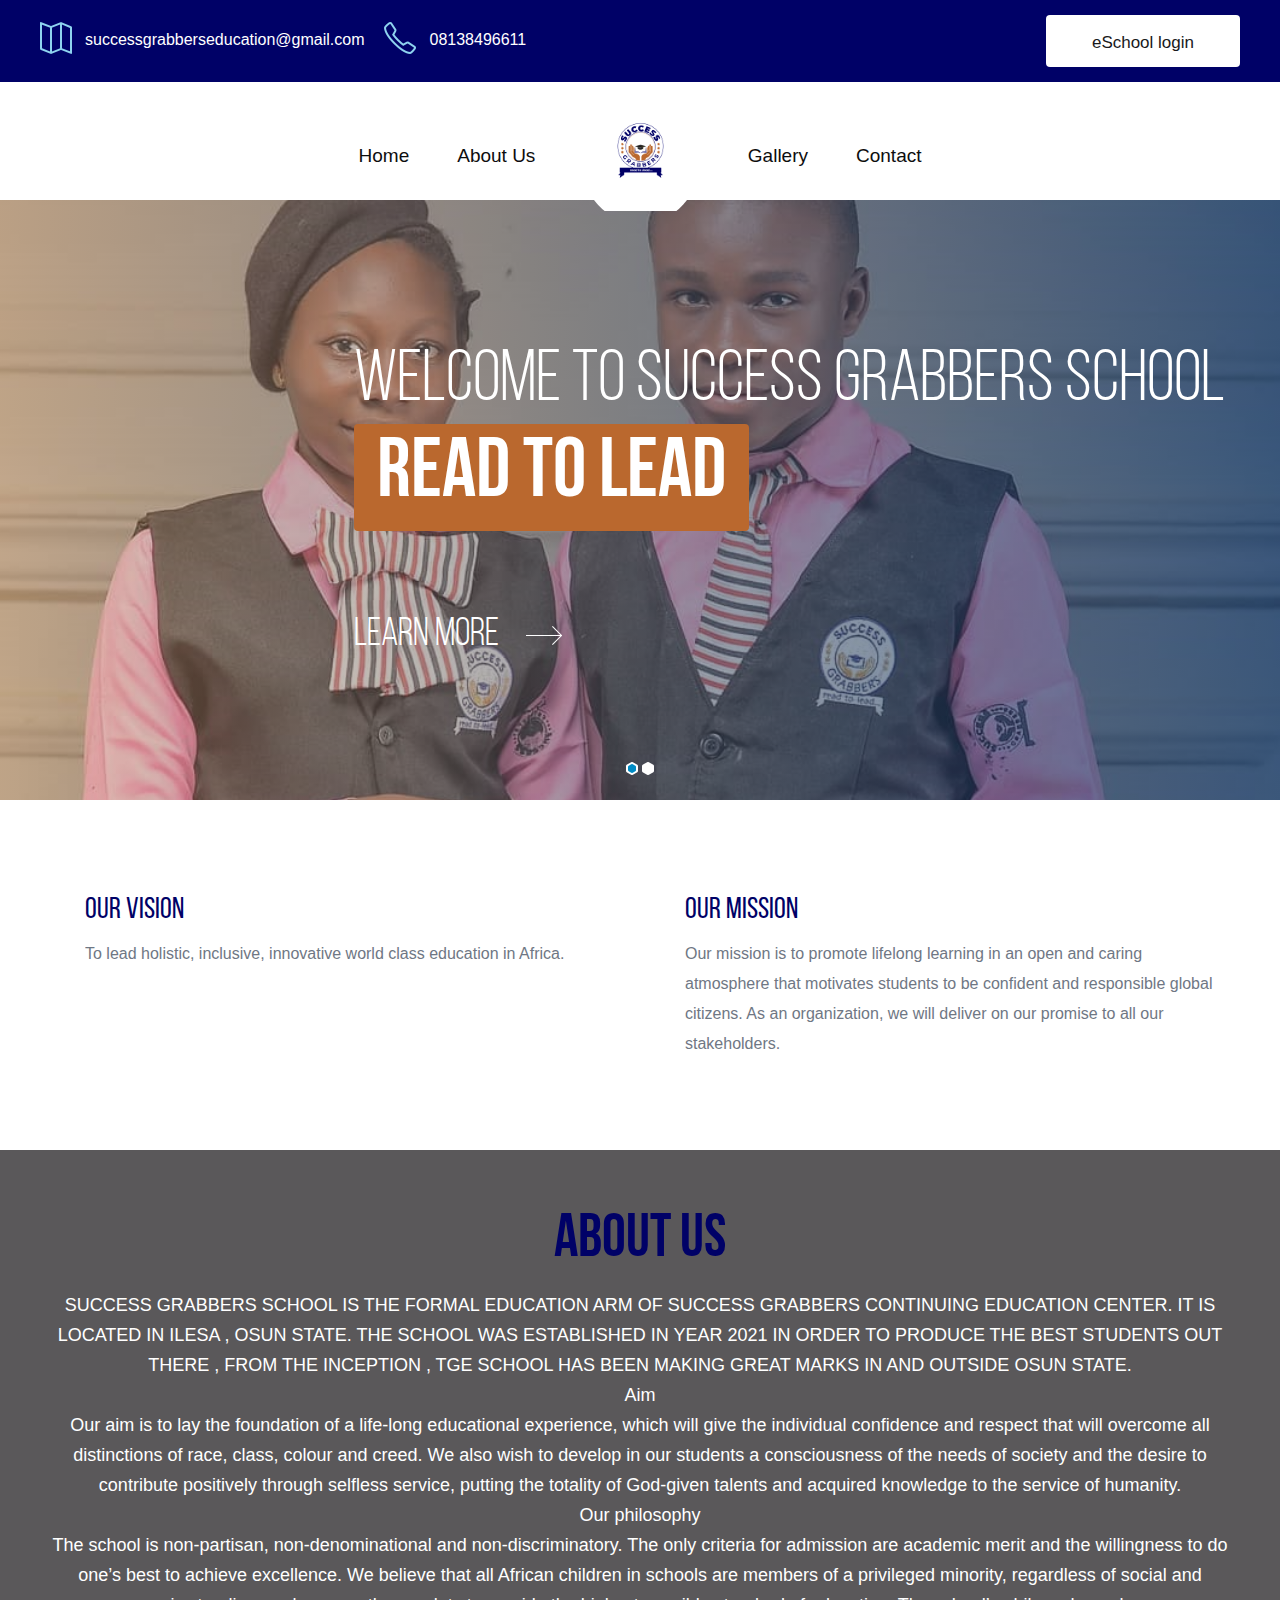
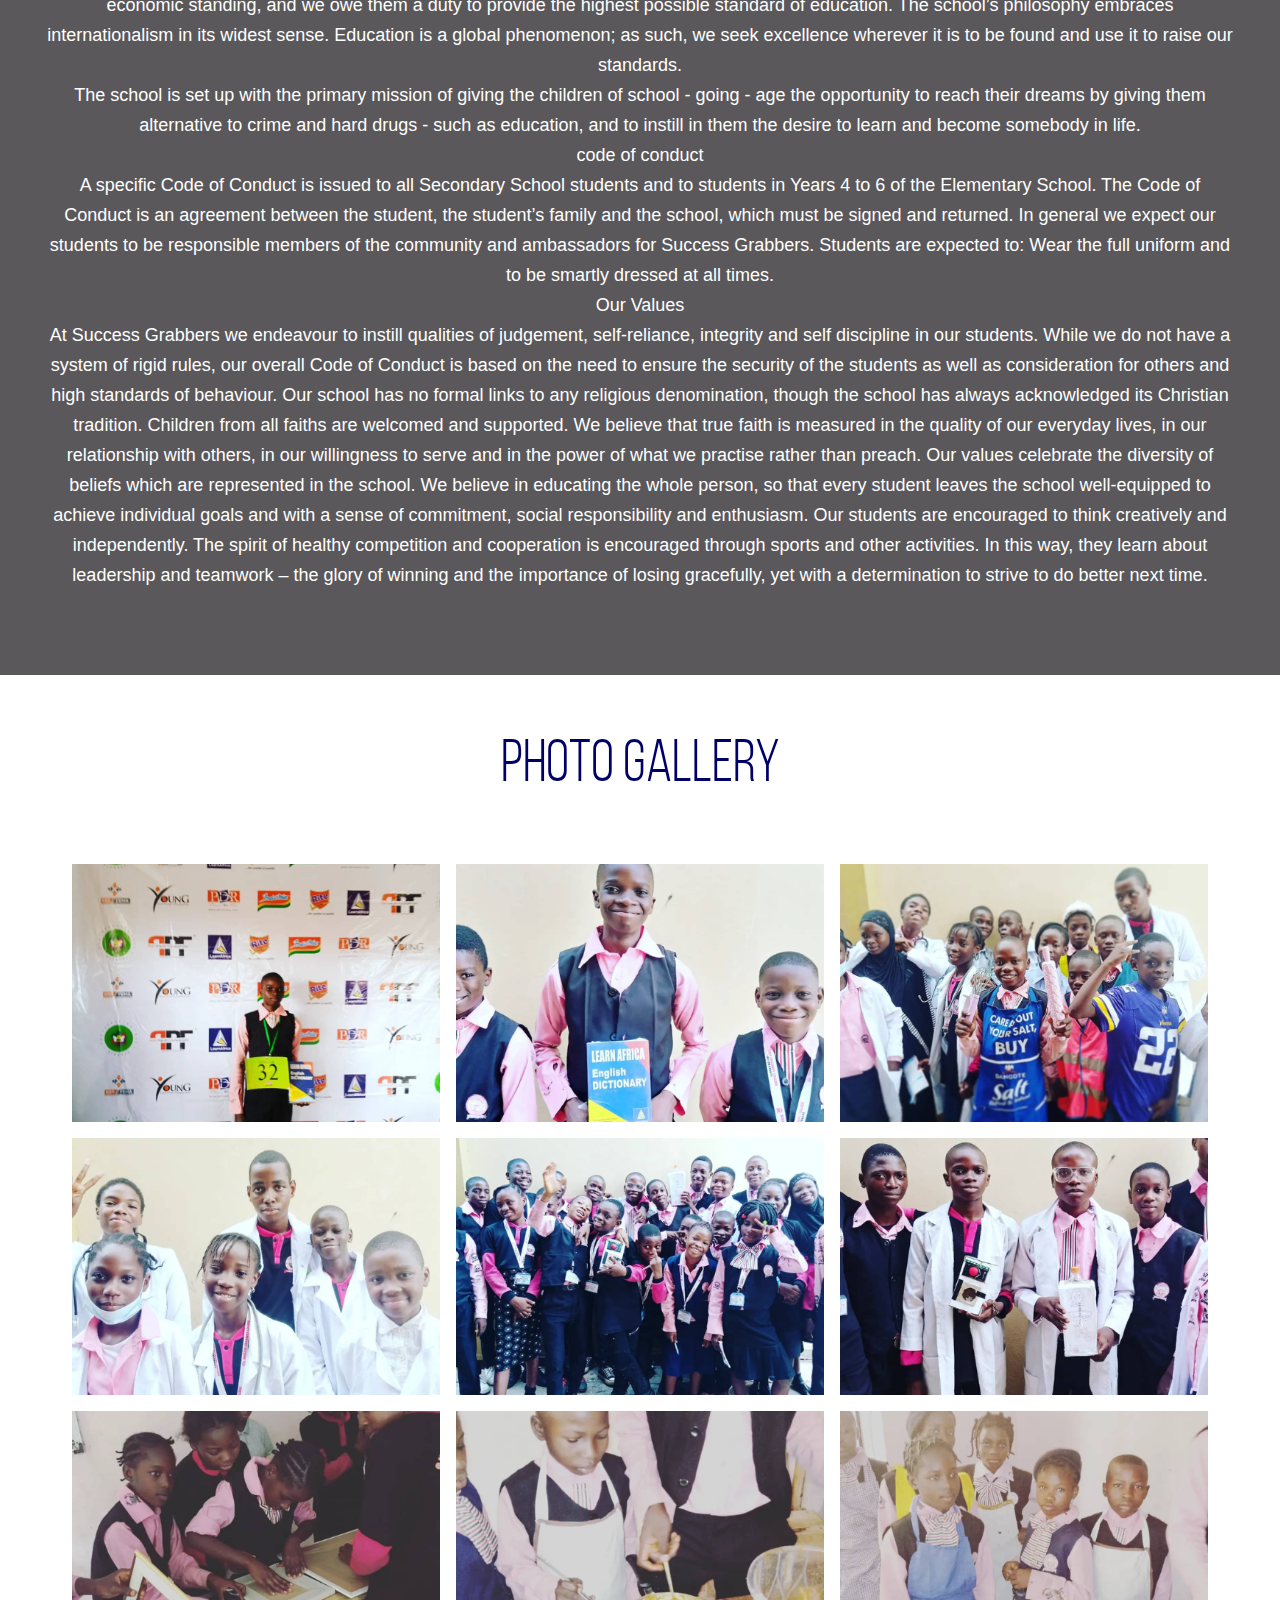
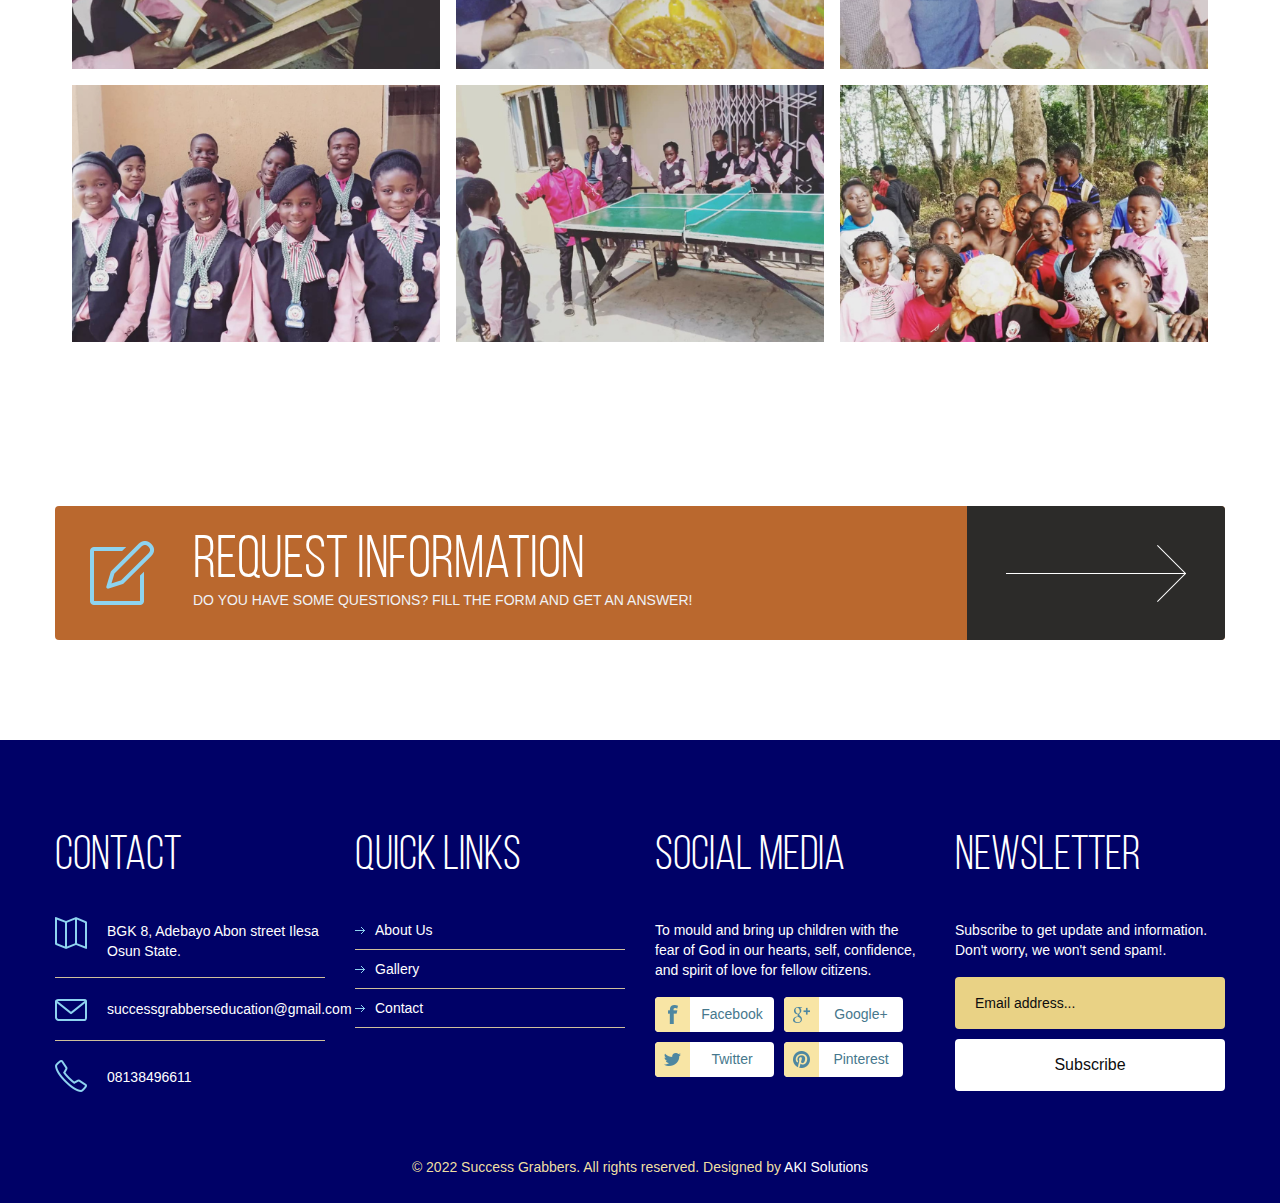
==== index.html @ 27bfc2e6 "first commit" ====
<!DOCTYPE html>
<!--[if IE 8]> <html class="ie8 oldie" lang="en"> <![endif]-->
<!--[if gt IE 8]><!-->
<html lang="en">
<!--<![endif]-->

<head>
	<meta charset="utf-8">
	<title>SUCCESS GRABBERS SCHOOL - Home</title>
	<meta name="viewport"
		content="width=device-width, initial-scale=1, maximum-scale=1, minimum-scale=1, user-scalable=no">
	<link rel="stylesheet" media="all" href="css/style.css">
	<link rel="apple-touch-icon" sizes="180x180" href="/apple-touch-icon.png">
	<link rel="icon" type="image/png" sizes="32x32" href="/favicon-32x32.png">
	<link rel="icon" type="image/png" sizes="16x16" href="/favicon-16x16.png">
	<link rel="manifest" href="/site.webmanifest">
	<link rel="shortcut icon" href="./favicon_io/favicon.ico" type="image/x-icon" />
	<link rel="apple-touch-icon" href="./favicon_io/apple-touch-icon.png" />
	<link rel="apple-touch-icon" sizes="57x57" href="./favicon_io/apple-touch-icon-57x57.png" />
	<link rel="apple-touch-icon" sizes="72x72" href="./favicon_io/apple-touch-icon-72x72.png" />
	<link rel="apple-touch-icon" sizes="76x76" href="./favicon_io/apple-touch-icon-76x76.png" />
	<link rel="apple-touch-icon" sizes="114x114" href="./favicon_io/apple-touch-icon-114x114.png" />
	<link rel="apple-touch-icon" sizes="120x120" href="./favicon_io/apple-touch-icon-120x120.png" />
	<link rel="apple-touch-icon" sizes="144x144" href="./favicon_io/apple-touch-icon-144x144.png" />
	<link rel="apple-touch-icon" sizes="152x152" href="./favicon_io/apple-touch-icon-152x152.png" />
	<link rel="apple-touch-icon" sizes="180x180" href="./favicon_io/apple-touch-icon-180x180.png" />
	<link rel="stylesheet" href="https://cdnjs.cloudflare.com/ajax/libs/lightbox2/2.8.2/css/lightbox.min.css">
</head>

<body>
	<main class="header-box">
		<div class="container row-box">
			<div class="row">
				<ul>
					<li class="mail"><a href="mailto: successgrabberseducation@gmail.com"> successgrabberseducation@gmail.com</a></li>
					<li class="phone last"><a href="#">08138496611
							</a></li>
				</ul>
			</div>
			<div class="row">
				<ul>
					<li class="btn"><a href="https://www.eschool-ng.com/login.php">eSchool login</a></li>
				</ul>
			</div>
		</div>
	</main>
	<header id="header">
		<div class="container">
			<a href="index.html" id="logo" title="ASC school"></a>
			<div class="menu-trigger"></div>
			<nav id="menu">
				<ul>
					<li><a href="index.html">Home</a></li>
					<li><a href="#about">About Us</a></li>
				</ul>
				<ul>
					<li><a href="#gallery">Gallery</a></li>
					<li><a href="#fancy" class="get-contact">Contact</a></li>
				</ul>
			</nav>
			<!-- / navigation -->
		</div>
		<!-- / container -->

	</header>
	<!-- / header -->

	<div class="slider">

		<ul class="bxslider">
			<li>
              <div class="overlay"></div>
				<div class="container">
					<div class="info">
						<h2>Welcome to  SUCCESS GRABBERS SCHOOL <br/><span>Read to lead</span></h2>
						<a href="#about">Learn More</a>
					</div>
				</div>
				<!-- / content -->
			</li>
			<li>
				<div class="overlay"></div>
				<div class="container">
					<div class="info">
						<h2>SUCCESS GRABBERS SCHOOL <br><span>Read to lead</span></h2>
						<a href="#about">Learn More</a>
					</div>
				</div>
				<!-- / content -->
			</li>
		</ul>
		<div class="bg-bottom"></div>
	</div>

	<section class="posts">
		<div class="container">
			<article>
				<div class="pic"><img width="121" src="images/2.png" alt=""></div>
				<div class="info">
					<h3>OUR VISION</h3>
					<p>
						To lead holistic, inclusive, innovative world class education in Africa.
					</p>
			</article>
			<article>
				<div class="pic"><img width="121" src="images/3.png" alt=""></div>
				<div class="info">
					<h3>OUR MISSION</h3>
					<p>Our mission is to promote lifelong learning in an open and caring atmosphere that motivates students to be confident and responsible global citizens. As an organization, we will deliver on our promise to all our stakeholders.
					</p>
				</div>
			</article>
		</div>
		<!-- / container -->
	</section>

	<section class="news" id="about">
		<div class="container">
			<h2 style="color: #000167; text-transform: capitalize; font-weight: 900;">About Us</h2>
			<div class="about-text">
				<p> SUCCESS GRABBERS SCHOOL IS THE FORMAL EDUCATION ARM OF SUCCESS GRABBERS CONTINUING EDUCATION CENTER. IT IS LOCATED IN ILESA , OSUN STATE. THE SCHOOL WAS ESTABLISHED IN YEAR 2021 IN ORDER TO PRODUCE THE BEST STUDENTS OUT THERE , FROM THE INCEPTION , TGE SCHOOL HAS BEEN MAKING GREAT MARKS IN AND OUTSIDE OSUN STATE.
				</p>
				<b>Aim</b>
				<p>
					Our aim is to lay the foundation of a life-long educational experience, which will give the individual confidence and respect that will overcome all distinctions of race, class, colour and creed.
We also wish to develop in our students a consciousness of the needs of society and the desire to contribute positively through selfless service, putting the totality of God-given talents and acquired knowledge to the service of humanity.
				</p>
				<b>Our philosophy</b>
				<p>
					The school is non-partisan, non-denominational and non-discriminatory. The only criteria for admission are academic merit and the willingness to do one’s best to achieve excellence.
We believe that all African children in schools are members of a privileged minority, regardless of social and economic standing, and we owe them a duty to provide the highest possible standard of education.
The school’s philosophy embraces internationalism in its widest sense. Education is a global phenomenon; as such, we seek excellence wherever it is to be found and use it to raise our standards.
				</p>
				<p>
					The school is set up with the primary mission of giving the children of school - going - age 
					the opportunity to reach their dreams by giving them alternative to crime and hard drugs - such as education, 
					and to instill in them the desire to learn and become somebody in life.
				</p>
				<b>code of conduct</b>
				<p>
					A specific Code of Conduct is issued to all Secondary School students and to students in Years 4 to 6 of the Elementary School. The Code of Conduct is an agreement between the student, the student’s family and the school, which must be signed and returned.
In general we expect our students to be responsible members of the community and ambassadors for Success Grabbers.
Students are expected to:
Wear the full uniform and to be smartly dressed at all times.
				</p>
				<b>Our Values</b>
				<p>
					At Success Grabbers we endeavour to instill qualities of judgement, self-reliance, integrity and self discipline in our students. While we do not have a system of rigid rules, our overall Code of Conduct is based on the need to ensure the security of the students as well as consideration for others and high standards of behaviour.
Our school has no formal links to any religious denomination, though the school has always acknowledged its Christian tradition. Children from all faiths are welcomed and supported. We believe that true faith is measured in the quality of our everyday lives, in our relationship with others, in our willingness to serve and in the power of what we practise rather than preach. Our values celebrate the diversity of beliefs which are represented in the school.
We believe in educating the whole person, so that every student leaves the school well-equipped to achieve individual goals and with a sense of commitment, social responsibility and enthusiasm.
Our students are encouraged to think creatively and independently. The spirit of healthy competition and cooperation is encouraged through sports and other activities. In this way, they learn about leadership and teamwork – the glory of winning and the importance of losing gracefully, yet with a determination to strive to do better next time.
				</p>
				
			</div>
		</div>
		<!-- / container -->
	</section>

	<section class="events" id="gallery">
		<div class="container">
			<h2 style="color: #000167">Photo Gallery</h2>
			<main class="mainbar">
				<main class="mainbar">
					<div class="containerbar">
						<div class="card">
							<div class="card-images">
								<a href="./images/img/Untitled design (6)/1.png" data-lightbox="photos">
									<img src="./images/img/Untitled design (6)/1.png" alt="Image Gallery">
								</a>
							</div>
						</div>
						<div class="card">
							<div class="card-images">
								<a href="./images/img/Untitled design (6)/2.png" data-lightbox="photos">
									<img src="./images/img/Untitled design (6)/2.png" alt="Image Gallery">
								</a>
							</div>
						</div>
						<div class="card">
							<div class="card-images">
								<a href="./images/img/Untitled design (6)/3.png" data-lightbox="photos">
									<img src="./images/img/Untitled design (6)/3.png" alt="Image Gallery">
								</a>
							</div>
						</div>
						<div class="card">
							<div class="card-images">
								<a href="./images/img/Untitled design (6)/4.png" data-lightbox="photos">
									<img src="./images/img/Untitled design (6)/4.png" alt="Image Gallery">
								</a>
							</div>
						</div>
						<div class="card">
							<div class="card-images">
								<a href="./images/img/Untitled design (6)/5.png" data-lightbox="photos">
									<img src="./images/img/Untitled design (6)/5.png" alt="Image Gallery">
								</a>
							</div>
						</div>
						<div class="card">
							<div class="card-images">
								<a href="./images/img/Untitled design (6)/6.png" data-lightbox="photos">
									<img src="./images/img/Untitled design (6)/6.png" alt="Image Gallery">
								</a>
							</div>
						</div>
						<div class="card">
							<div class="card-images">
								<a href="./images/img/Untitled design (6)/7.png" data-lightbox="photos">
									<img src="./images/img/Untitled design (6)/7.png" alt="Image Gallery">
								</a>
							</div>
						</div>
						<div class="card">
							<div class="card-images">
								<a href="./images/img/Untitled design (6)/8.png" data-lightbox="photos">
									<img src="./images/img/Untitled design (6)/8.png" alt="Image Gallery">
								</a>
							</div>
						</div>
						<div class="card">
							<div class="card-images">
								<a href="./images/img/Untitled design (6)/9.png" data-lightbox="photos">
									<img src="./images/img/Untitled design (6)/9.png" alt="Image Gallery">
								</a>
							</div>
						</div>
						<div class="card">
							<div class="card-images">
								<a href="./images/img/Untitled design (6)/10.png" data-lightbox="photos">
									<img src="./images/img/Untitled design (6)/10.png" alt="Image Gallery">
								</a>
							</div>
						</div>
						<div class="card">
							<div class="card-images">
								<a href="./images/img/Untitled design (6)/11.png" data-lightbox="photos">
									<img src="./images/img/Untitled design (6)/11.png" alt="Image Gallery">
								</a>
							</div>
						</div>
						<div class="card">
							<div class="card-images">
								<a href="./images/img/Untitled design (6)/12.png" data-lightbox="photos">
									<img src="./images/img/Untitled design (6)/12.png" alt="Image Gallery">
								</a>
							</div>
						</div>
						<!--<div class="card">
							<div class="card-images">
								<a href="./images/14.jpg" data-lightbox="photos">
									<img src="./images/14.jpg" alt="Image Gallery">
								</a>
							</div>
						</div>
						<div class="card">
							<div class="card-images">
								<a href="./images/15.jpg" data-lightbox="photos">
									<img src="./images/15.jpg" alt="Image Gallery">
								</a>
							</div>
						</div>
						<div class="card">
							<div class="card-images">
								<a href="./images/16.jpg" data-lightbox="photos">
									<img src="./images/16.jpg" alt="Image Gallery">
								</a>
							</div>
						</div>
						<div class="card">
							<div class="card-images">
								<a href="./images/17.jpg" data-lightbox="photos">
									<img src="./images/17.jpg" alt="Image Gallery">
								</a>
							</div>
						</div>
						<div class="card">
							<div class="card-images">
								<a href="./images/18.jpg" data-lightbox="photos">
									<img src="./images/18.jpg" alt="Image Gallery">
								</a>
							</div>
						</div>

						<div class="card">
							<div class="card-images">
								<a href="./images/19.jpg" data-lightbox="photos">
									<img src="./images/19.jpg" alt="Image Gallery">
								</a>
							</div>
						</div>
						<div class="card">
							<div class="card-images">
								<a href="./images/20.jpg" data-lightbox="photos">
									<img src="./images/20.jpg" alt="Image Gallery">
								</a>
							</div>
						</div> -->

					</div>
				</main>
			</main>
		</div>
		<!-- / container -->
	</section>
	<div class="container">
		<a href="#fancy" class="info-request">
			<span class="holder">
				<span class="title">Request information</span>
				<span class="text">Do you have some questions? Fill the form and get an answer!</span>
			</span>
			<span class="arrow"></span>
		</a>
	</div>

	<footer id="footer">
		<div class="container">
			<section>
				<article class="col-1">
					<h3>Contact</h3>
					<ul>
						<li class="address"><a href="#">  BGK 8, Adebayo Abon street Ilesa Osun State.</a></li>
						<li class="mail"><a href="mailto:successgrabberseducation@gmail.com">successgrabberseducation@gmail.com</a></li>
						<li class="phone last"><a href="#">
							08138496611
								
							</a></li>
					</ul>
				</article>
				<article class="col-2">
					<h3>Quick links</h3>
					<ul>
						<li><a href="#about">About Us</a></li>
						<li><a href="#gallery">Gallery</a></li>
						<li><a href="#fancy" class="get-contact">Contact</a></li>
					</ul>
				</article>
				<article class="col-3">
					<h3>Social media</h3>
					<p>To mould and bring up children with the fear of God in our hearts, self, confidence, and spirit
						of love for fellow citizens.</p>
					<ul>
						<li class="facebook"><a href="#">Facebook</a></li>
						<li class="google-plus"><a href="#">Google+</a></li>
						<li class="twitter"><a href="#">Twitter</a></li>
						<li class="pinterest"><a href="#">Pinterest</a></li>
					</ul>
				</article>
				<article class="col-4">
					<h3>Newsletter</h3>
					<p>Subscribe to get update and information. Don't worry, we won't send spam!.</p>
					<form action="#">
						<input placeholder="Email address..." type="text">
						<button type="submit">Subscribe</button>
					</form>
					<ul>
						<li><a href="#"></a></li>
					</ul>
				</article>
			</section>
			<p class="copy">© 2022 Success Grabbers. All rights reserved. Designed by <a href="http://akisolutions.com.ng"
					target="_blank">AKI Solutions</a></p>
		</div>
		<!-- / container -->
	</footer>
	<!-- / footer -->

	<div id="fancy" style="width: 500px;">
		<h2>Request information</h2>
		<div style="display: flex; justify-content: space-between;">
			<article style="padding-right: 4rem;">
				<span class="text">
					School Email
				</span>
				<ul>
					<!-- <li class="mail"><a href="mailto:axsacademy@yahoo.com">axsacademy@yahoo.com</a></li> -->
					<li class="mail"><a href="mailto: successgrabberseducation@gmail.com"> successgrabberseducation@gmail.com</a></li>
				</ul>
			</article>
			<article class="col-4">
				<span class="text">
					Admin Number
				</span>
				<ul>
					<li class="phone last"><a href="#">
						08138496611
							
						</a></li>
				</ul>
			</article>
		</div>
	</div>

	<script src="http://code.jquery.com/jquery-1.11.1.min.js"></script>
	<script>window.jQuery || document.write("<script src='js/jquery-1.11.1.min.js'>\x3C/script>")</script>
	<script src="js/plugins.js"></script>
	<script src="js/main.js"></script>
	<script src="https://cdnjs.cloudflare.com/ajax/libs/lightbox2/2.8.2/js/lightbox.min.js"></script>
</body>

</html>
---- css/style.css ----
html, body, div, span, applet, object, iframe,
h1, h2, h3, h4, h5, h6, p, blockquote, pre,
a, abbr, acronym, address, big, cite, code,
del, dfn, em, img, ins, kbd, q, s, samp,
small, strike, strong, sub, sup, tt, var,
b, u, i, center,
dl, dt, dd, ol, ul, li,
fieldset, form, label, legend,
table, caption, tbody, tfoot, thead, tr, th, td,
article, aside, canvas, details, figcaption, figure, 
footer, header, hgroup, menu, nav, section, summary,
time, mark, audio, video {
	margin: 0;
	padding: 0;
	border: 0;
	scroll-behavior: smooth;
	font-size: 100%;
	font: inherit;
	vertical-align: baseline;
}

*, *:before, *:after {
	-moz-box-sizing: border-box;
	-webkit-box-sizing: border-box;
	box-sizing: border-box;
}

article, aside, details, figcaption, figure, 
footer, header, hgroup, menu, nav, section {
	display: block;
}

img {
	vertical-align: middle;
}

ol, ul {
	list-style: none;
}

blockquote, q {
	quotes: none;
}

blockquote:before, blockquote:after,
q:before, q:after {
	content: '';
	content: none;
}

table {
	border-collapse: collapse;
	border-spacing: 0;
}

a[href], label[for], select, 
input[type=checkbox], input[type=radio] {
	cursor: pointer;
}

button, input[type=button], input[type=image], 
input[type=reset], input[type=submit] {
	padding: 0;
	overflow: visible;
	cursor: pointer;
}

button::-moz-focus-inner, 
input[type=button]::-moz-focus-inner, 
input[type=image]::-moz-focus-inner, 
input[type=reset]::-moz-focus-inner, 
input[type=submit]::-moz-focus-inner {
	border: 0;
}

.hide {
	position: absolute !important;
	left: -9999em !important;
}

.clearfix:after {
	content: "";
	display: block;
	clear: both;
}

h1, h2, h3, h4, h5, h6 {
	font-weight: normal;
}

strong {
	font-weight: bold;
}

em {
	font-style: italic;
}

del {
	text-decoration: line-through;
}

th, td {
	vertical-align: top;
}

th {
	font-weight: normal;
	text-align: left;
}

address, cite, dfn {
	font-style: normal;
}

abbr, acronym {
	border-bottom: 1px dotted #999;
	cursor: help;
}

sub, 
sup {
	position: relative;
	font-size: 75%;
	line-height: 0;
}

sup {
	top: -0.5em;
}

sub {
	bottom: -0.25em;
}

textarea {
	 overflow: auto;
}


/* Normalized Styles
------------------------------------------------------------------------------*/

body {
	font: 16px/30px Arial, Helvetica, sans-serif;
	color: #6f7784;
	background: #fff;
}

input, textarea, select, button {
	outline: none;
	font-family: Arial, Helvetica, sans-serif;
}

a, a:visited, a:focus, a:active {
	text-decoration: none;
	color: #2e93af;
}

a:hover {
	text-decoration: underline;
}


/* Container
------------------------------------------------------------------------------*/

.container {
	position: relative;
	width: 1200px;
	margin: 0 auto;
}

/* Header
------------------------------------------------------------------------------*/

#header {
	padding: 8px 0 20px 0;
	z-index: 99;
	position: relative;
}

#logo {
	width: 121px;
	height: 134px;
	display: block;
	cursor: pointer;
	margin: 0 auto -82px;
	text-indent: -9999em;
	border-radius: 50%;
	/* background-position: center; */
	background: url(../images/img/logo.jpeg) no-repeat;
	background-size: contain;
	position: relative;
	z-index: 3;
}


/* Navigation
------------------------------------------------------------------------------*/

#menu {
	text-align: center;
}

#menu ul {
	padding: 0 80px;
	display: inline-block;
}

#menu li {
	float: left;
	padding: 0 24px;
}

#menu a {
	font-size: 19px;
	line-height: 28px;
	color: #0d0d0e;
	display: block;
}

#menu a:hover,
#menu .current a {
	color: #cd9557;
	text-decoration: none;
}

.about-text {
	text-align: center;
	/* padding: 10em; */
    color: white;
	font-size: large;
	font-weight: 500;
	padding: 15px 5px 15px 5px;
}
.about-text-1 {
   padding-bottom: 5rem;
    color: rgb(8, 8, 8);
}
/* main-content
------------------------------------------------------------------------------*/

.content {
	overflow: hidden;
	padding-bottom: 10px;
}

.main-content {
	float: left;
	width: 58.333%;
	padding: 0 15px;
}

.divider {
	background: #2e93af  url(../images/bg_white_arrow.png) no-repeat 50% 0;
	height: 80px;
	position: relative;
	margin-top: 3px;
	margin-bottom: 37px;
}

.divider:after {
	background: url(../images/bg_white.png) no-repeat 50% 0;
	height: 30px;
	position: absolute;
	content: "";
	left: 0;
	right: 0;
	bottom: 0;
}

.posts-con article {
	border-bottom: 1px solid #d8dbe1;
	padding-bottom: 40px;
	margin-bottom: 41px;
}

.slider-con {
	padding: 9px 0 77px 0;
	margin-right: -20px;
}

.slider-con .slide li {
	padding: 0 19px 19px 0;
	float: left;
}

.slider-con .slide li img{
	border-radius: 6px;
}

.slider-con .bx-pager {
	text-align: center;
	padding-top: 18px;
	padding-right: 20px;
}

.slider-con .bx-pager-item {
	display: inline-block;
	padding: 0 2px;
}

.slider-con .bx-pager-item a {
	width: 16px;
	text-indent: -999em;
	height: 17px;
	display: block;
	background: url(../images/bg_slider_nav_2.png) no-repeat;
}

.slider-con .bx-pager-item a.active,
.slider-con .bx-pager-item a:hover {
	background-position: -16px 0;
}

.slider-con .bx-controls-direction {
	display: none;
}

.posts-con article.last {
	border-bottom: none;
}

.posts-con .current-date {
	margin-top: 9px;
}

.posts-con h3 {
	font-weight: bold;
	font-size: 16px;
	line-height: 22px;
	padding-top: 4px;
	padding-bottom: 22px;
}

.posts-con .info {
	overflow: hidden;
}

.posts-con .info-line {
	font-size: 16px;
	line-height: 20px;
	padding-bottom: 20px;
}

.posts-con .info-line .time {
	padding: 0 20px 0 25px;
	background: url(../images/ico_time.png) no-repeat 0 3px;
	display: inline-block;
}

.posts-con .info-line .place {
	padding: 0 20px 0 25px;
	background: url(../images/ico_place.png) no-repeat 0 3px;
	display: inline-block;
}

h1.single{
	margin: 0 15px 0 15px;
}

/* sidebar
------------------------------------------------------------------------------*/

#sidebar {
	width: 33.3%;
	float: right;
	padding: 0 15px;
}

#sidebar h2 {
	text-align: left;
	padding-bottom: 27px;
}

#sidebar .widget {
	padding-bottom: 85px;
}

#sidebar .sidemenu {
	padding-top: 9px;
}

#sidebar .sidemenu a {
	border: 1px solid #d7dbe1;
	border-radius: 4px;
	display: block;
	margin-bottom: 8px;
	height: 45px;
	line-height: 43px;
	padding: 0 0 0 15px;
	font-family: 'BebasNeue';
	color: #7e8798;
	font-size: 24px;
	position: relative;
}

.mac #sidebar .sidemenu a {
	padding: 3px 0 0 15px;
}

#sidebar .sidemenu a:hover:after,
#sidebar .sidemenu .current a:after {
	position: absolute;
	content: "";
	left: -8px;
	top: 15px;
	width: 0;
	height: 0;
	border-style: solid;
	border-width: 7.5px 7px 7.5px 0;
	border-color: transparent #008cc4 transparent transparent;
}

#sidebar .sidemenu .current a,
#sidebar .sidemenu a:hover {
	border: 1px solid #2e93af;
	color: #fff;
	background: #2e93af;
	text-decoration: none;
}

#sidebar .sidemenu .current a .nr,
#sidebar .sidemenu a:hover .nr {
	background: #2c4167;
}

#sidebar .sidemenu a .nr {
	height: 27px;
	width: 47px;
	display: block;
	border-radius: 3px;
	float: right;
	background: #e7e8ec;
	line-height: 27px;
	font-size: 15px;
	margin: 8px;
	font-family: Arial, Helvetica, sans-serif;
	text-align: center;
}

.mac #sidebar .sidemenu a .nr {
	margin: 5px 8px 8px 8px;
}

#sidebar .calendar .head {
	overflow: hidden;
	height: 45px;
	line-height: 43px;
	border-radius: 4px;
	border: 1px solid #d8dbe1;
	text-align: center;
	font-size: 24px;
	font-family: 'BebasNeue';
	padding: 0 15px;
	margin-bottom: 7px;
}

#sidebar .calendar .head .next,
#sidebar .calendar .head .prev {
	background: url(../images/bg_arrow_nav.png) no-repeat;
	height: 17px;
	width: 26px;
	display: block;
	float: left;
	margin: 13px 0 -30px 0;
}

#sidebar .calendar .head .next {
	float: right;
	background-position: -26px 0;
}

.mac #sidebar .calendar .head h4{
	padding-top: 4px;
}

#sidebar .calendar .table {
	margin: 0 -3px;
}

#sidebar .calendar table {
	width: 100%;
}


#sidebar .calendar th {
	font-family: 'BebasNeue';
	font-size: 18px;
	line-height: 24px;
	color: #a8adb7;
	text-align: center;
	padding-bottom: 3px;
}

#sidebar .calendar td {
	font-family: 'BebasNeue';
	font-size: 24px;
	line-height: 46px;
	color: #7e8798;
	font-weight: bold;
	text-align: center;
}

#sidebar .calendar td.disable {
	color: #c5c9d1;
}

#sidebar .calendar td.archival>div {
	background: #e6e8ec;
	border-color: #e6e8ec;
	border: 1px solid #e6e8ec;
}

#sidebar .calendar td.upcoming>div {
	background: #2e93af;
	color: #fff;
	border: 1px solid #2e93af;
}

#sidebar .calendar td.upcoming>div.hover {
	background: #2c4167;
	border: 1px solid #2c4167;
}

#sidebar .calendar td>div {
	border-radius: 4px;
	border: 1px solid #d8dbe1;
	margin: 3px;
	display: block;
}

.mac #sidebar .calendar td>div {
	padding-top: 4px;
}

#sidebar .calendar .tooltip {
	position: relative;
	z-index: 2;
}

#sidebar .calendar .tooltip .holder {
	display: none;
	position: absolute;
	top: -72px;
	left: -382px;
	border-radius: 4px;
	background: #2b4167;
	text-align: left;
	font-size: 14px;
	line-height: 24px;
	color:#fff;
	font-family: Arial, Helvetica, sans-serif;
	width: 375px;
	padding: 14px 20px 13px 20px;
	font-weight: normal;
}

#sidebar .calendar .tooltip .holder:after {
	position: absolute;
	top: 91px;
	right: -4px;
	content: "";
	width: 0;
	height: 0;
	border-style: solid;
	border-width: 4px 0 4px 4px;
	border-color: transparent transparent transparent #2c4167;
}

#sidebar .calendar .tooltip h4 {
	font-weight: bold;
	padding-bottom: 10px;
}

#sidebar .calendar .tooltip .info-line {
	color: #899ec4;
	padding-bottom: 9px;
}

#sidebar .calendar .tooltip .time {
	padding: 0 29px 0 23px;
	background: url(../images/ico_time_2.png) no-repeat 0 3px;
	display: inline-block;
}

#sidebar .calendar .tooltip .place {
	padding: 0 20px 0 22px;
	background: url(../images/ico_place_2.png) no-repeat 0 3px;
	display: inline-block;
}

#sidebar .calendar .note {
	padding: 37px 0 0 0;
}

#sidebar .calendar .note p {
	position: relative;
	padding-left: 34px;
	padding-right: 44px;
	float: left;
}

#sidebar .calendar .note p:after {
	position: absolute;
	background: #2e93af;
	content: "";
	height: 22px;
	width: 22px;
	display: block;
	border: 4px solid #fff;
	box-shadow: 0 0 0 1px #d8dbe1;
	top: 5px;
	left: 1px;
	border-radius: 4px;
}

#sidebar .calendar .note .archival-note:after {
	background: #ced0d5;
}

#sidebar .list ul {
	margin-right: -25px;
}

#sidebar .list li {
	float: left;
	padding: 0 19px 19px 0;
}

#sidebar .list li img {
	border-radius: 6px;
}

#sidebar .list .btn {
	padding: 0 26px;
}

#sidebar .btn-holder {
	padding-top: 4px;
}

/* slider
------------------------------------------------------------------------------*/
.overlay {
	position: absolute; 
	bottom: 0;
	top: 0%;
	background: rgb(0, 46, 102);
	background: linear-gradient(to right, #cd965763, rgba(0, 46, 102, 0.664)); /* Black see-through */
	width: 100%;
	transition: .5s ease;
	opacity:2;
  }
.slider {
	height: 600px;
	position: relative;
	overflow: hidden;
	margin-bottom: 94px;
}

.slider .bxslider li {
	background: url(../images/img/cb1.jpeg) no-repeat 50% 50%;
	background-size: cover;
	height: 600px;
	position: relative;
}

.slider .info {
	float: right;
	padding: 140px 15px 0 0;
	z-index: 777;
}

.slider .info h2 {
	color: #fff;
	font-family: 'BebasNeue';
	font-weight: 300;
	font-size: 72px;
	line-height: 84px;
	padding-bottom: 80px;
	text-align: left;
	z-index: 777;
}

.slider .info h2 span {
	color: #fff;
	font-family: 'BebasNeue';
	font-weight: 700;
	font-size: 84px;
	line-height: 101px;
	border-radius: 4px;
	background: #ba682e;
	padding: 1px 23px 5px 23px;
	display: inline-block;
}

.mac .slider .info h2 span {
	line-height: 81px;
	padding-top: 20px;
}

.slider .info a {
	color: #fff;
	font-family: 'BebasNeue';
	font-size: 40px;
	line-height: 48px;
	font-weight: 300;
	padding-right: 63px;
	background: url(../images/bg_arrow.png) no-repeat 100% 50%;
}

.slider:after {
	position: absolute;
	background: url(../images/bg_white_arrow.png) no-repeat;
	height: 30px;
	width: 117px;
	top: 0;
	left: 50%;
	margin: 0 0 0 -80px;
	content: "";
}

.slider .bg-bottom {
	position: absolute;
	background: url(../images/bg_white.png) no-repeat;
	height: 30px;
	width: 1920px;
	bottom: 0;
	left: 50%;
	margin: 0 0 0 -960px;
	content: "";
}

.slider .bx-controls-direction {
	display: none;
}

.slider .bx-pager {
	position: absolute;
	bottom: 8px;
	left: 0;
	right: 0;
	text-align: center;
	z-index: 999;
}

.slider .bx-pager-item {
	display: inline-block;
	padding: 0 2px;
}

.slider .bx-pager-item a {
	display: block;
	background: url(../images/bg_slider_nav.png) no-repeat;
	height: 13px;
	width: 12px;
	text-indent: -999em;
}

.slider .bx-pager-item a.active,
.slider .bx-pager-item a:hover {
	background-position: -12px 0;
}

/* posts
------------------------------------------------------------------------------*/

.posts {
	overflow: hidden;
	padding-bottom: 91px;
}

.posts article {
	width: 50%;
	float: left;
	padding: 0 15px;
}

.posts .pic {
	float: left;
	margin-right: 30px;
	margin-top: 6px;
}

.posts .info {
	overflow: hidden;
	padding-right: 10px;
}

.posts .info h3 {
	overflow: hidden;
	color: #000167;
	font-family: 'BebasNeue';
	font-size: 30px;
	line-height: 34px;
	padding-bottom: 11px;
}

/* news
------------------------------------------------------------------------------*/

.news {
	overflow: hidden;
	background: #39373ad5;
	padding: 57px 0 70px 0;
}
.header-box {
	overflow: hidden;
	background: #000167;
	padding: 15px 0 15px 0;	
	color: #fff;
}
.header-box .row-box {
	display: flex;
	flex-wrap: wrap;
	justify-content: space-between;
}
.header-box ul {
	display: flex;
    flex-wrap: wrap;
    justify-content: center;
}
.header-box ul li a {
	padding-left: 45px;
	padding-right: 20px;
	display: block;
	color: #fff;
	position: relative;
	text-decoration: none;
}
.header-box .mail,
.header-box .phone {
	padding-top: 10px;
}
.header-box ul .mail a:after {
	background:  url(../images/ico_contacts.png) no-repeat;
	width: 32px;
	height: 32px;
	position: absolute;
	top: -3px;
	left: 0;
	content: "";
}
.header-box ul .phone a:after {
	background: url(../images/ico_contacts.png) no-repeat 0 -54px;
	width: 32px;
	height: 32px;
	position: absolute;
	top: -3px;
	left: 0;
	content: "";
}
.header-box .btn a {
	color: #19191b;
	font-weight: 500;
	font-size: 17px;
	padding: 5px 25px;
}
.header-box .btn a:hover {
	color: #2e93af;
}
.header-box .btn {
	background: #fff;
    height: 52px;
    width: 100%;
    border: none;
    font-size: 16px;
}

h1,
h2 {
	color: #2e93af ;
	font-size: 60px;
	font-family: 'BebasNeue';
	line-height: 68px;
	font-weight: 300;
	text-align: center;
}

h1 {
	text-align: left;
	padding-bottom: 18px;
}

.news h2 {
	color: #fff;
}

.news article {
	width: 50%;
	float: left;
	padding: 0 15px;
}

.news .pic {
	float: left;
	margin-right: 25px;
	margin-top: 4px;
}

.news .pic img {
	border-radius: 5px;
}

.news .info {
	overflow: hidden;
	color: #fff;
	font-size: 14px;
	line-height: 20px;
}

.news .info h4 {
	color: #8ed3ef;
	font-size: 14px;
	line-height: 20px;
	font-weight: bold;
}

.news .info .date {
	color: #899ec4;
	font-size: 12px;
	line-height: 20px;
	padding-bottom: 10px;
}

.news .info p {
	padding-bottom: 11px;
}

.news .more {
	padding-right: 23px;
	background: url(../images/bg_arrow_blue.png) no-repeat 100% 50%;
	color: #8ed3ef;
}

.more {
	padding-right: 23px;
	background: url(../images/bg_arrow_blue_dark.png) no-repeat 100% 50%;
	color: #2e93af;
}

.btn-holder {
	text-align: center;
	clear: both;
}

a.btn,
.btn {
	color: #40454e;
	border-radius: 4px;
	background: #fff;
	font-size: 16px;
	height: 46px;
	line-height: 46px;
	display: inline-block;
	padding: 0 21px;
	border: none;
}

a.btn.blue,
.btn.blue {
	background: #1e1a6cb7;
	color: #fff;
}

/* events
------------------------------------------------------------------------------*/

.events {
	padding: 57px 0 100px 0;
}

.events article {
	width: 25%;
	float: left;
	padding: 0 15px;
	font-size: 14px;
	line-height: 20px;
}

.current-date {
	width: 70px;
	float: left;
	border-radius: 4px;
	background-color: #008bc3;
	margin-right: 30px;
	margin-top: 4px;
	text-align: center;
	font-family: 'BebasNeue';
	color: #fff;
	font-size: 16px;
	padding: 3px;
	line-height: 20px;
}

.current-date .date {
	background-color: #fff;
	color: #2e93af;
	font-size: 40px;
	border-radius: 4px;
	line-height: 49px;
	margin-top: 3px;
	font-weight: bold;
}

.events .info {
	overflow: hidden;
}

.events .info p {
	padding-bottom: 13px;
	min-height: 153px;
}

/* info-request
------------------------------------------------------------------------------*/

.info-request {
	border-radius: 4px;
	background: #ba682e url(../images/ico_information.png) no-repeat 35px 35px;
	display: block;
	padding: 0 0 0 138px;
	margin: 0 15px 100px 15px;
	height: 134px;
	overflow: hidden;
}

.info-request:hover {
	text-decoration: none;
}

.info-request .holder {
	width: 70%;
	display: block;
	float: left;
}

.info-request .arrow {
	width: 25%;
	display: block;
	float: right;
	height: 100%;
	background: #2c2b29 url(../images/bg_arrow_information.png) no-repeat 50% 50%;
}

.info-request .title {
	color: #fff;
	font-size: 60px;
	font-family: 'BebasNeue';
	line-height: 60px;
	padding: 26px 0 0 0;
	display: block;
	font-weight: 300;
}

.info-request .text {
	color: #f0f2f6;
	font-size: 14px;
	line-height: 20px;
	margin: -2px 0 0 0;
	display: block;
	text-transform: uppercase;
}

/* Content
------------------------------------------------------------------------------*/

#content {
	float: right;
	width: 760px;
}


/* Footer
------------------------------------------------------------------------------*/

#footer {
	clear: both;
	background: #000167 url(../images/bg_white_arrow.png) no-repeat 50% 0;
	overflow: hidden;
	padding: 91px 0 0 0;
	font-size: 14px;
	color: #fff;
	line-height: 20px;
	cursor: pointer;
}

#footer article {
	float: left;
	width: 25%;
	padding: 0 15px;
}

#footer h3 {
	color: #fff;
	font-size: 48px;
	font-family: 'BebasNeue';
	line-height: 52px;
	display: block;
	padding-bottom: 37px;
	font-weight: 300;
}

#footer a {
	color: #fff;
}

#footer .col-1 li {
	border-bottom: 1px solid #f8e5a5d5;
	padding-top: 1px;
	padding-bottom: 16px;
	margin-bottom: 20px;
}

#footer .col-1 li a {
	padding-left: 52px;
	display: block;
	position: relative;
	text-decoration: none;
}

#footer .col-1 li a:after {
	background:  url(../images/ico_contacts.png) no-repeat;
	width: 32px;
	height: 32px;
	position: absolute;
	top: -4px;
	left: 0;
	content: "";
}

#footer .col-1 .mail {
	padding-bottom: 21px;
	margin-bottom: 25px;
}

#footer .col-1 .mail a:after {
	background:  url(../images/ico_contacts.png) no-repeat 0 -32px;
	height: 22px;
	top: 0px;
}

#footer .col-1 .phone a:after {
	background: url(../images/ico_contacts.png) no-repeat 0 -54px;
	height: 32px;
	top: -7px;
}

#footer .last {
	border: none !important;
}

#footer .col-2 li {
	border-bottom: 1px solid #f8e5a5d5;
	padding-bottom: 9px;
	margin-bottom: 9px;
}

#footer .col-2 li a {
	padding-left: 20px;
	background: url(../images/bg_arrow_blue.png) no-repeat 0 50%;
}

#footer .col-2 li.last{
	margin-bottom: 0;
}

#footer article p {
	padding-bottom: 17px;
}

#footer .col-3 li {
	padding: 0 10px 10px 0;
	float: left;
}

#footer .col-3 li a {
	background: #fff;
	display: block;
	width: 119px;
	height: 35px;
	line-height: 35px;
	color: #46788d;
	font-size: 14px;
	border-radius: 4px;
	padding-left: 35px;
	text-align: center;
	position: relative;
	overflow: hidden;
}

#footer .col-3 li a:after {
	background: #f8e5a5 url(../images/ico_social.png) no-repeat 9px 8px;
	position: absolute;
	content: "";
	top: 0;
	left: 0;
	bottom: 0;
	width: 35px;
}

#footer .col-3 .google-plus a:after {
	background-position: -26px 8px;
}

#footer .col-3 .twitter a:after {
	background-position: 9px -27px;
}

#footer .col-3 .pinterest a:after {
	background-position: -26px -27px;
}

#footer input {
	border-radius: 4px;
	background-color: #e9d285 ;
	height: 52px;
	padding: 16px 20px;
	width: 100%;
	color: #0d0d0e;
	border: none;
	font-size: 14px;
	margin-bottom: 10px;
}

#footer button {
	border-radius: 4px;
	background: #fff;
	height: 52px;
	line-height: 52px;
	padding: 0 20px;
	width: 100%;
	color: #0d0d0e;
	border: none;
	font-size: 16px;
	margin-bottom: 10px;
}

#footer input::-webkit-input-placeholder {
	color: #0d0d0e;
}
#footer input::-moz-placeholder {
	color: #0d0d0e;
}

#footer .copy {
	display: block;
	text-align: center;
	clear: both;
	color: #f8e5a5fa;
	padding: 34px 0 26px 0;
}


/*! fancyBox v2.1.3 fancyapps.com | fancyapps.com/fancybox/#license */
.fancybox-wrap,
.fancybox-skin,
.fancybox-outer,
.fancybox-inner,
.fancybox-image,
.fancybox-wrap iframe,
.fancybox-wrap object,
.fancybox-nav,
.fancybox-nav span,
.fancybox-tmp
{
	padding: 0;
	margin: 0;
	border: 0;
	outline: none;
	vertical-align: top;
}

.fancybox-wrap {
	position: absolute;
	top: 0;
	left: 0;
	z-index: 8020;
}

.fancybox-skin {
	position: relative;
	background: #fff;
	color: #000;
	text-shadow: none;
	border-radius: 4px;
}

.fancybox-opened {
	z-index: 8030;
}

.fancybox-outer, .fancybox-inner {
	position: relative;
}

.fancybox-inner {
	overflow: hidden;
}

.fancybox-type-iframe .fancybox-inner {
	-webkit-overflow-scrolling: touch;
}

.fancybox-error {
	color: #444;
	font: 14px/20px "Helvetica Neue",Helvetica,Arial,sans-serif;
	margin: 0;
	padding: 15px;
	white-space: nowrap;
}

.fancybox-image, .fancybox-iframe {
	display: block;
	width: 100%;
	height: 100%;
}

.fancybox-image {
	max-width: 100%;
	max-height: 100%;
}

.fancybox-close {
	position: absolute;
	top: -10px;
	right: -10px;
	width: 50px;
	height: 50px;
	cursor: pointer;
	z-index: 8040;
	background: url(../images/ico_close.png) no-repeat;
}

.fancybox-tmp {
	position: absolute;
	top: -99999px;
	left: -99999px;
	visibility: hidden;
	max-width: 99999px;
	max-height: 99999px;
	overflow: visible !important;
}

/* Overlay helper */

.fancybox-lock {
	overflow: hidden;
}

.fancybox-overlay {
	position: absolute;
	top: 0;
	left: 0;
	overflow: hidden;
	display: none;
	z-index: 8010;
	background: url(../images/bg_blue.png);
}

.fancybox-overlay-fixed {
	position: fixed;
	bottom: 0;
	right: 0;
}

.fancybox-lock .fancybox-overlay {
	overflow: auto;
	overflow-y: scroll;
}

#fancy {
	display: none;
	padding: 30px 30px;
}

#fancy h2 {
	font-size: 30px;
	line-height: 10px;
	padding-bottom: 33px;
}

#fancy .left {
	float: left;
	padding: 0 4px;
}

#fancy .right {
	float: right;
	padding: 0 4px;
}

#fancy fieldset {
	width: 370px;
	background: #e6e8ec url(../images/ico_form.png) no-repeat 21px 19px;
	border-radius: 4px;
	height: 52px;
	margin-bottom: 8px;
}

#fancy .name {
	background-position: 21px -33px;
}

#fancy .subject {
	background-position: 21px -85px;
}

#fancy .question {
	background-position: 21px -137px;
	height: 172px;
}

#fancy input {
	height: 52px;
	font-size: 14px;
	color: #7e8798;
	border: none;
	background: none;
	width: 100%;
	padding: 16px 10px 16px 60px;
}

#fancy textarea {
	height: 172px;
	font-size: 14px;
	color: #7e8798;
	border: none;
	background: none;
	width: 100%;
	padding: 18px 10px 18px 60px;
	resize: none;
}

#fancy textarea::-webkit-input-placeholder,
#fancy input::-webkit-input-placeholder {
	color:#7e8798;
}
#fancy textarea::-moz-placeholder,
#fancy input::-moz-placeholder {
	color:#7e8798;
}

#fancy .btn-holder {
	padding-top: 32px;
}

#fancy .btn {
	width: 230px;
	height: 52px;
	line-height: 52px;
}

.crf-s {
	outline: none;
	line-height: 20px;
	margin: 0 0 8px 0;
	position: relative;
	cursor: pointer;
	height: 52px;
	font-size: 14px;
	color: #7e8798;
	border: none;
	background: none;
	width: 100%;
	display: block;
	padding: 16px 10px 16px 60px;
}

.crf-s:after {
	position: absolute;
	display: block;
	content: "";
	top: 0;
	right: 0;
	bottom: 0;
	width: 52px;
	border-left: 1px solid #d0d2d5;
	background: url(../images/bg_arrow_select.png) no-repeat 19px 23px;
}

.crf-sm li {
	cursor: pointer;
}

.crf-sm {
	position: absolute;
	border: 1px solid #cccccc;
	display: none;
	overflow: auto;
	max-height: 300px;
	z-index: 9999;
	border: 1px solid #cbcbcb;
	background: #e6e8ec;
	-moz-box-sizing: border-box;
	-webkit-box-sizing: border-box;
	box-sizing: border-box;
	color: #555555;
	font-size: 14px;
	padding: 5px 20px;
	line-height: 24px;
}


/* Fonts
------------------------------------------------------------------------------*/ 

@font-face {
	font-family: 'BebasNeue';
    src: url('../fonts/BebasNeueBold.eot');
    src: url('../fonts/BebasNeueBold.eot?#iefix') format('embedded-opentype'),
         url('../fonts/BebasNeueBold.woff') format('woff'),
         url('../fonts/BebasNeueBold.ttf') format('truetype'),
         url('../fonts/BebasNeueBold.svg#BebasNeueBold') format('svg');
    font-weight: 700;
    font-style: normal;
}

@font-face {
	font-family: 'BebasNeue';
    src: url('../fonts/BebasNeueRegular.eot');
    src: url('../fonts/BebasNeueRegular.eot?#iefix') format('embedded-opentype'),
         url('../fonts/BebasNeueRegular.woff') format('woff'),
         url('../fonts/BebasNeueRegular.ttf') format('truetype'),
         url('../fonts/BebasNeueRegular.svg#BebasNeueRegular') format('svg');
    font-weight: 500;
    font-style: normal;
}

@font-face {
	font-family: 'BebasNeue';
    src: url('../fonts/BebasNeueBook.eot');
    src: url('../fonts/BebasNeueBook.eot?#iefix') format('embedded-opentype'),
         url('../fonts/BebasNeueBook.woff') format('woff'),
         url('../fonts/BebasNeueBook.ttf') format('truetype'),
         url('../fonts/BebasNeueBook.svg#BebasNeueBook') format('svg');
    font-weight: 300;
    font-style: normal;
}

/* Media
------------------------------------------------------------------------------*/ 

@media screen and (max-width: 1220px) {

	.container {
		width: 100%;
	}

	#header {
		overflow: hidden;
		padding-bottom: 60px;
		margin-bottom: -40px;
	}
	
	#menu {
		margin: 0 -80px;
	}
	
	#menu li {
		padding: 0 10px;
	}
	
	.slider {
		height: 400px;
		margin-bottom: 50px;
	}
	
	.slider .bxslider li {
		height: 400px;
	}
	
	.slider .info {
		float: right;
		padding: 50px 15px 0 0;
	}
	
	.slider .info h2 {
		font-size: 60px;
		line-height: 70px;
		padding-bottom: 50px;
	}
	
	.slider .info h2 span {
		font-size: 70px;
		line-height: 80px;
		display: inline-block;
	}

	.mac .slider .info h2 span {
		line-height: 61px;
	}
	
	.slider .info a {
		font-size: 36px;
		line-height: 40px;
	}
	
	.posts {
		padding-bottom: 50px;
	}
	
	.posts article {
		padding: 0 15px;
	}
	
	.posts .pic {
		margin-right: 15px;
		width: 90px;
	}
	
	.posts .pic img {
		width: 100%;
	}
	
	.posts .info {
		padding-right: 0;
		font-size: 16px;
		line-height: 22px;
	}
	
	.posts .info h3 {
		font-size: 26px;
		line-height: 30px;
		padding-bottom: 7px;
	}
	
	.news {
		padding: 40px 0 50px 0;
	}
	
	h1,
	h2 {
		font-size: 50px;
		line-height: 60px;
		padding-bottom: 40px;
	}
	
	.news article {
		width: 50%;
		float: left;
		padding: 0 15px;
	}
	
	.news .pic {
		margin-right: 15px;
		width: 80px;
	}
	
	.news .pic img {
		width: 100%;
	}
	
	.btn-holder {
		padding: 50px 0 0 0;
	}
	
	.events {
		padding: 40px 0 50px 0;
	}
	
	.events article {
		width: 50%;
		padding-bottom: 30px;
	}
		
	.events article:nth-child(2n+2) {
		clear: left;
	}
		
	.events .info p {
		min-height: 0;
	}
	
	.info-request {
		height: auto;
		padding: 0;
		margin-bottom: 70px;
	}
	
	.info-request .holder {
		width: 100%;
		padding-bottom: 20px;
		padding-left: 138px;
	}
	
	.info-request .arrow {
		width: 100%;
		height: 80px;
	}
	
	.info-request .title {
		font-size: 50px;
		line-height: 60px;
	}
		
	#footer {
		padding: 50px 0 0 0;
	}
	
	#footer article {
		width: 50%;
		padding-bottom: 20px;
	}
	
	#footer article:nth-child(2n+1) {
		clear: left;
	}
	
	#footer h3 {
		font-size: 40px;
		line-height: 44px;
		padding-bottom: 30px;
	}
		
	#footer .copy {
		padding: 20px 15px 15px 15px;
	}
	
	#fancy .right,
	#fancy .left {
		width: 100%;
	}
	
	#fancy fieldset {
		width: 100%;
	}
	
	#sidebar {
		width: 40%;
	}

	.posts-con .current-date {
		margin-right: 15px;
	}

	.posts-con article {
		font-size: 14px;
		line-height: 22px;
	}

	.slider-con .slide li {
		width: 33.33%;
	}
	
	.slider-con .slide li img {
		width: 100%;
	}
	
	#sidebar .sidemenu a {
		font-size: 20px;
	}
	
}

@media screen and (min-width: 701px) {

	#menu {
		display: block !important;
	}
	
	
}



@media (-webkit-min-device-pixel-ratio: 2), (min-resolution: 192dpi) {
	
	#logo {
		background-image: url(../images/logo.png);
		background-size: 121px 134px;
	}
	.about-text{
		text-align: start;
	}
	.slider .info a {
		background-image: url(../images/bg_arrow@2x.png);
		background-size: 36px 19px;
	}

	.slider .bx-pager-item a {
		background-image: url(../images/bg_slider_nav@2x.png);
		background-size: 24px 13px;
	}

	.news .more {
		background-image: url(../images/bg_arrow_blue@2x.png);
		background-size: 10px 7px;
	}

	.more {
		background-image: url(../images/bg_arrow_blue_dark@2x.png);
		background-size: 10px 7px;
	}

	.info-request {
		background-image: url(../images/ico_information@2x.png);
		background-size: 65px 64px;

	}

	.info-request .arrow {
		background-image: url(../images/bg_arrow_information@2x.png);
		background-size: 180px 57px;
	}


	#footer .col-1 li a:after {
		background-image: url(../images/ico_contacts@2x.png) !important;
		background-size: 32px 86px !important;
	}

	#footer .col-2 li a {
		background-image: url(../images/bg_arrow_blue_dark@2x.png);
		background-size: 10px 7px;
	}

	#footer .col-3 li a:after {
		background-image: url(../images/ico_social@2x.png) !important;
		background-size: 52px 53px !important;
	}
	
	#footer {
		background-image: url(../images/bg_white_arrow@2x.png);
		background-size: 117px 30px;
	}

	.slider:after {
		background-image: url(../images/bg_white_arrow@2x.png);
		background-size: 117px 30px;
	}
	
	.slider .bg-bottom {
		background-image: url(../images/bg_white@2x.png);
		background-size: 1920px 30px;
	}	
	
	.fancybox-close {
		background-image: url(../images/ico_close@2x.png);
		background-size: 50px 50px;
	}	
	
	#fancy fieldset {
		background-image: url(../images/ico_form@2x.png);
		background-size: 19px 173px;
	}	
	
	.crf-s:after {
		background-image: url(../images/bg_arrow_select@2x.png);
		background-size: 15px 7px;
	}	
	
	.posts-con .info-line .time {
		background-image: url(../images/ico_time@2x.png);
		background-size: 17px 16px;
	}	
	
	.posts-con .info-line .place {
		background-image: url(../images/ico_place@2x.png);
		background-size: 13px 16px;
	}	
	
	#sidebar .calendar .head .next, #sidebar .calendar .head .prev {
		background-image: url(../images/bg_arrow_nav@2x.png);
		background-size: 52px 17px;
	}	
	
	#sidebar .calendar .tooltip .time {
		background-image: url(../images/ico_time_2@2x.png);
		background-size: 17px 16px;
	}
	
	#sidebar .calendar .tooltip .place {
		background-image: url(../images/ico_place_2@2x.png);
		background-size: 13px 16px;
	}
	
	.slider-con .bx-pager-item a {
		background-image: url(../images/bg_slider_nav_2@2x.png);
		background-size: 32px 17px;
	}

	.divider {
		background-image: url(../images/bg_white_arrow@2x.png);
		background-size: 117px 30px;
	}
	
	.divider:after {
		background-image: url(../images/bg_white@2x.png);
		background-size: 1920px 30px;
	}	

	.menu-trigger {
		background-image: url(../images/bg_menu_trigger@2x.png) !important;
		background-size: 30px 30px !important;
	}
	
}

@media screen and (max-width: 1000px) {
	.widget.list .btn-holder{
		text-align: left;
	}
}

@media screen and (max-width: 768px) {
	.slider .info{
		padding-top: 70px;
	}
	#footer{
		padding-top: 60px;
	}
}

@media screen and (max-width: 700px) {

	body {
		min-width: 320px;
	}

	#header {
		padding-bottom: 0;
		margin-bottom: -20px;
	}
	
	#logo {
		width: 90px;
		height: 100px;
		margin: 0 auto;
		background-size: 90px 100px;
	}

	.menu-trigger {
		background: url(../images/bg_menu_trigger.png) no-repeat;
		height: 30px;
		width: 30px;
		display: block;
		position: absolute;
		top: 15px;
		right: 10px;
		cursor: pointer;
	}

	#menu {
		display: none;
		clear: both;
		margin: 0;
		padding-bottom: 35px;
		padding-left: 15px;
		overflow: hidden;
	}
	
	#menu ul {
		padding: 0;
		float: left;
		clear: left;
	}
	
	#menu li {
		padding: 0 10px;
		display: block;
		float: left;
		clear: left;
	}
	
	.slider,
	.slider .bx-viewport,
	.slider .bx-viewport,
	.slider .bxslider li {
		height: 300px !important;
	}
	
	.slider .info {
		padding: 60px 15px 40px 15px;
	}
	
	.slider .info h2 {
		font-size: 40px;
		line-height: 50px;
		padding-bottom: 30px;
	}
	
	.slider .info h2 span {
		font-size: 40px;
		line-height: 50px;
		padding: 0 15px;
	}

	.mac .slider .info h2 span {
		line-height: 50px;
		padding-top: 10px;
	}
	
	.slider .info a {
		font-size: 26px;
		line-height: 30px;
		padding-right: 50px;
	}
	
	.posts {
		padding-bottom: 40px;
	}
	
	.posts article {
		width: 100%;
		padding-bottom: 30px;
	}
	
	.news {
		padding: 30px 0 40px 0;
	}
	
	h1,
	h2 {
		font-size: 40px;
		line-height: 50px;
		padding-bottom: 30px;
	}
	
	.news article {
		width: 100%;
		padding-bottom: 30px;
	}
	
	.btn-holder {
		padding: 20px 0 0 0;
	}
	
	.events {
		padding: 30px 0 40px 0;
	}
	
	.events article {
		width: 100%;
		padding-bottom: 30px;
	}
		
	.info-request {
		background-position: 20px 40px;
		background-size: 32px 32px;
		margin-bottom: 50px;
	}
	
	.info-request .holder {
		padding-left: 70px;
	}
	
	.info-request .title {
		font-size: 40px;
		line-height: 40px;
		padding-bottom: 6px;
	}
		
	#footer article {
		width: 100%;
	}
	
	#footer h3 {
		font-size: 34px;
		line-height: 34px;
		padding-bottom: 20px;
	}
		
	#fancy {
		padding-left: 0;
		padding-right: 0;
	}
	
	.main-content,
	#sidebar {
		width: 100%;
	}

	#sidebar .calendar {
		position: relative;
	}
	
	#sidebar .calendar .tooltip {
		position: static;
	}
	
	#sidebar .calendar .tooltip .holder {
		top: 430px;
		right: 0;
		left: 0;
		width: auto;
		z-index: 99;
	}

	#sidebar .calendar .tooltip .holder:after {
		display: none;
	}

	#sidebar .sidemenu {
		padding-top: 0;
	}

	@media (-webkit-min-device-pixel-ratio: 2), (min-resolution: 192dpi) {
	
		#logo {
			background-image: url(../images/logo.png);
			background-size: 90px 100px;
		}
	}
}

@media screen and (max-width: 480px) {
	#footer article{
		padding-bottom: 30px;
	}
}



/*Gallery style */
.containerbar {
max-width: 140rem;
width: 100%;
padding: 4rem 2rem;
margin: 0 auto;
}


.mainbar .containerbar {
  display: grid;
  grid-template-columns: repeat(3, 1fr);
  grid-gap: 1rem;
  justify-content: center;
  align-items: center;
}

.card-images {
	position: relative;
	display: block;
	width: 100%;
	padding-top: 70%;
 
  }
 .card-images img {
	  display: block;
	  position: absolute;
	  top: 0;
	  left: 0;
	  width: 100%;
	  height: 100%;
	  object-fit: cover;
	}
@media only screen and (max-width: 600px) {
.mainbar .containerbar {
	display: grid;
	grid-template-columns: 1fr;
	grid-gap: 1rem;
  }
.header-box .btn {
    top: 50%;
    left: 50%;
    transform: translate(100px, 10px);
}
}
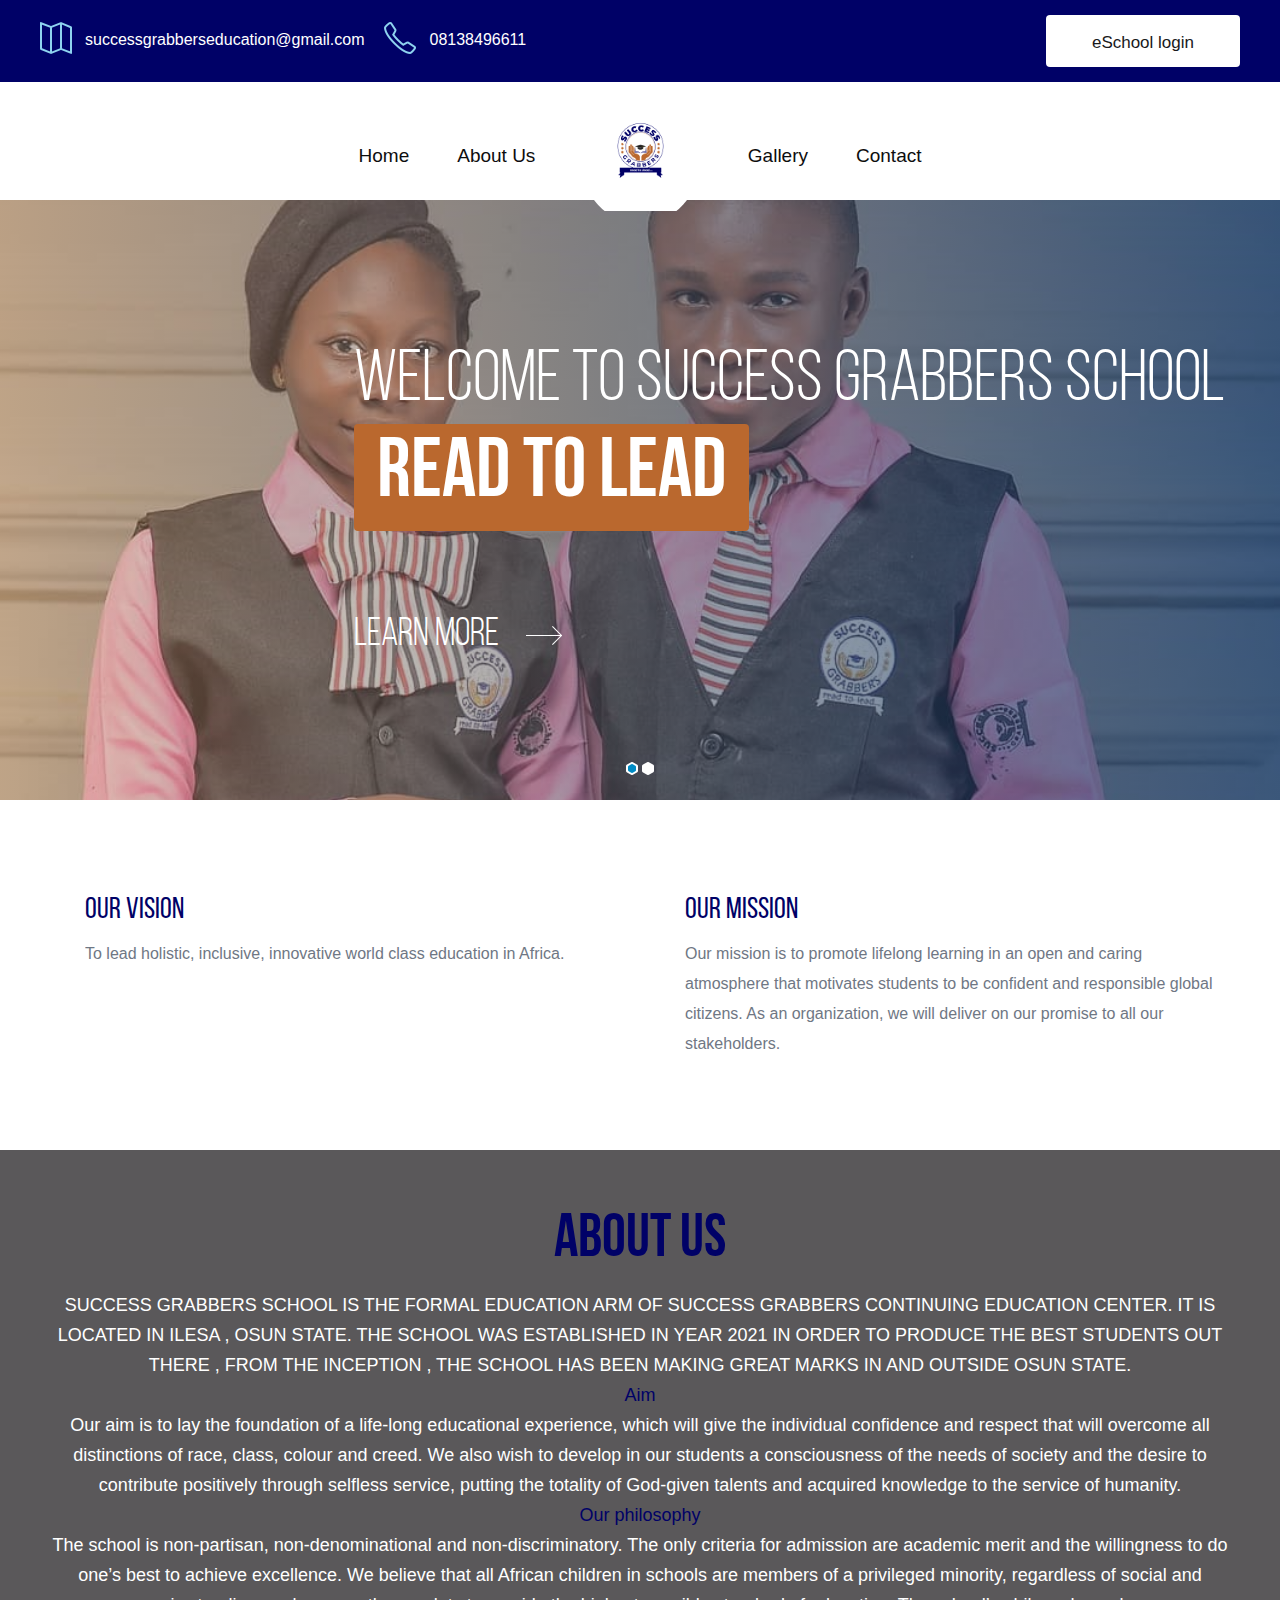
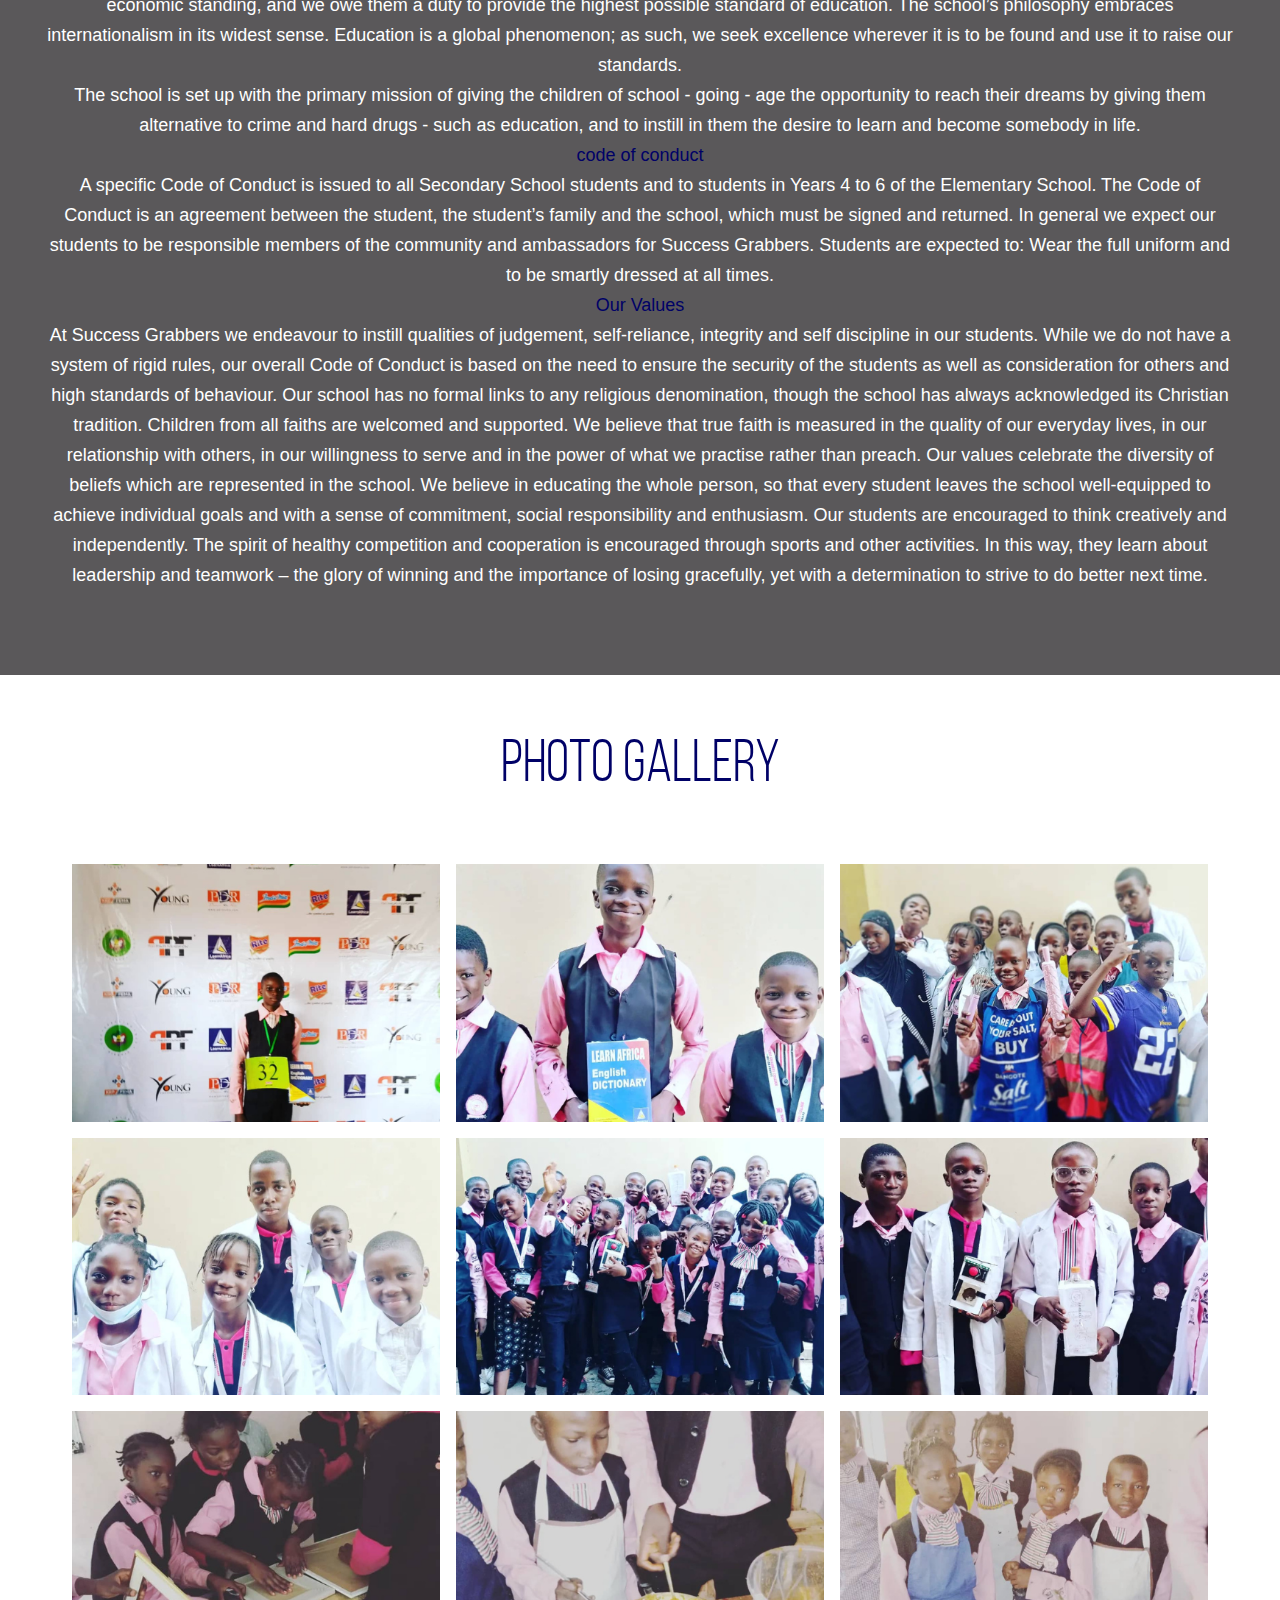
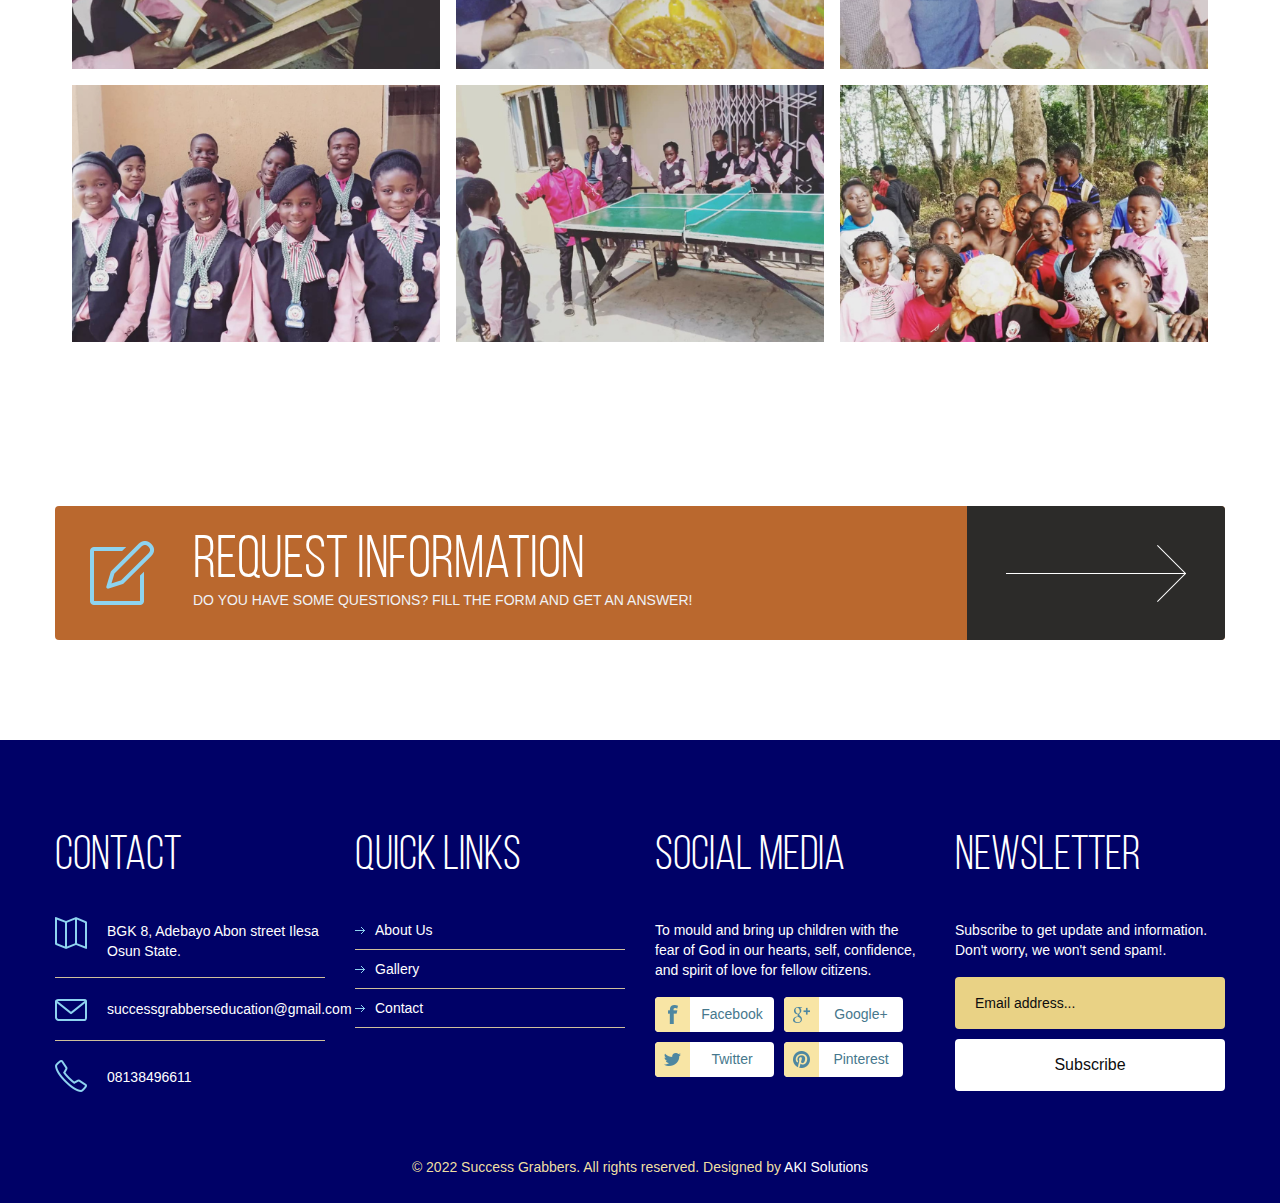
==== commit 2a0776cc: "save to gihub" ====
--- a/index.html
+++ b/index.html
@@ -118,14 +118,14 @@
 		<div class="container">
 			<h2 style="color: #000167; text-transform: capitalize; font-weight: 900;">About Us</h2>
 			<div class="about-text">
-				<p> SUCCESS GRABBERS SCHOOL IS THE FORMAL EDUCATION ARM OF SUCCESS GRABBERS CONTINUING EDUCATION CENTER. IT IS LOCATED IN ILESA , OSUN STATE. THE SCHOOL WAS ESTABLISHED IN YEAR 2021 IN ORDER TO PRODUCE THE BEST STUDENTS OUT THERE , FROM THE INCEPTION , TGE SCHOOL HAS BEEN MAKING GREAT MARKS IN AND OUTSIDE OSUN STATE.
-				</p>
-				<b>Aim</b>
+				<p> SUCCESS GRABBERS SCHOOL IS THE FORMAL EDUCATION ARM OF SUCCESS GRABBERS CONTINUING EDUCATION CENTER. IT IS LOCATED IN ILESA , OSUN STATE. THE SCHOOL WAS ESTABLISHED IN YEAR 2021 IN ORDER TO PRODUCE THE BEST STUDENTS OUT THERE , FROM THE INCEPTION , THE SCHOOL HAS BEEN MAKING GREAT MARKS IN AND OUTSIDE OSUN STATE.
+				</p>
+				<b style="color: #000167;">Aim</b>
 				<p>
 					Our aim is to lay the foundation of a life-long educational experience, which will give the individual confidence and respect that will overcome all distinctions of race, class, colour and creed.
 We also wish to develop in our students a consciousness of the needs of society and the desire to contribute positively through selfless service, putting the totality of God-given talents and acquired knowledge to the service of humanity.
 				</p>
-				<b>Our philosophy</b>
+				<b style="color: #000167;">Our philosophy</b>
 				<p>
 					The school is non-partisan, non-denominational and non-discriminatory. The only criteria for admission are academic merit and the willingness to do one’s best to achieve excellence.
 We believe that all African children in schools are members of a privileged minority, regardless of social and economic standing, and we owe them a duty to provide the highest possible standard of education.
@@ -136,14 +136,14 @@
 					the opportunity to reach their dreams by giving them alternative to crime and hard drugs - such as education, 
 					and to instill in them the desire to learn and become somebody in life.
 				</p>
-				<b>code of conduct</b>
+				<b style="color: #000167;">code of conduct</b>
 				<p>
 					A specific Code of Conduct is issued to all Secondary School students and to students in Years 4 to 6 of the Elementary School. The Code of Conduct is an agreement between the student, the student’s family and the school, which must be signed and returned.
 In general we expect our students to be responsible members of the community and ambassadors for Success Grabbers.
 Students are expected to:
 Wear the full uniform and to be smartly dressed at all times.
 				</p>
-				<b>Our Values</b>
+				<b style="color: #000167;">Our Values</b>
 				<p>
 					At Success Grabbers we endeavour to instill qualities of judgement, self-reliance, integrity and self discipline in our students. While we do not have a system of rigid rules, our overall Code of Conduct is based on the need to ensure the security of the students as well as consideration for others and high standards of behaviour.
 Our school has no formal links to any religious denomination, though the school has always acknowledged its Christian tradition. Children from all faiths are welcomed and supported. We believe that true faith is measured in the quality of our everyday lives, in our relationship with others, in our willingness to serve and in the power of what we practise rather than preach. Our values celebrate the diversity of beliefs which are represented in the school.
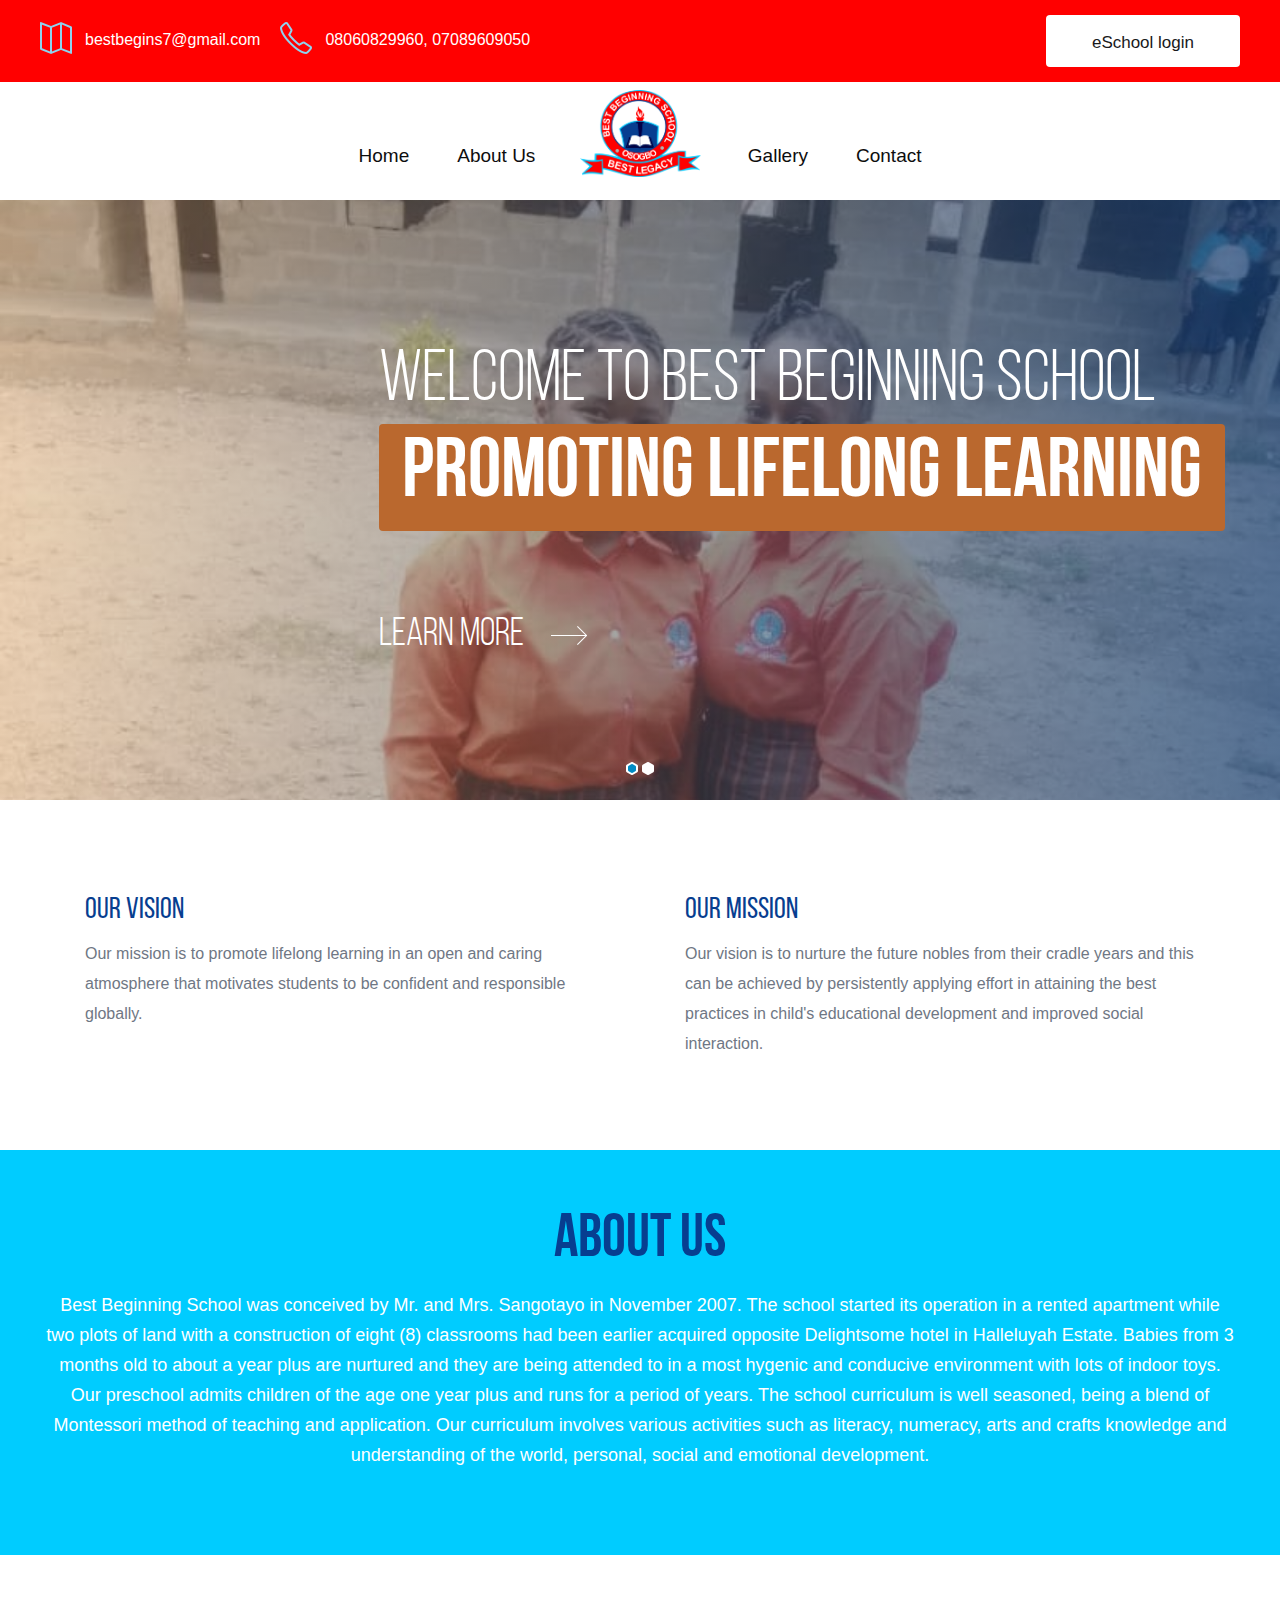
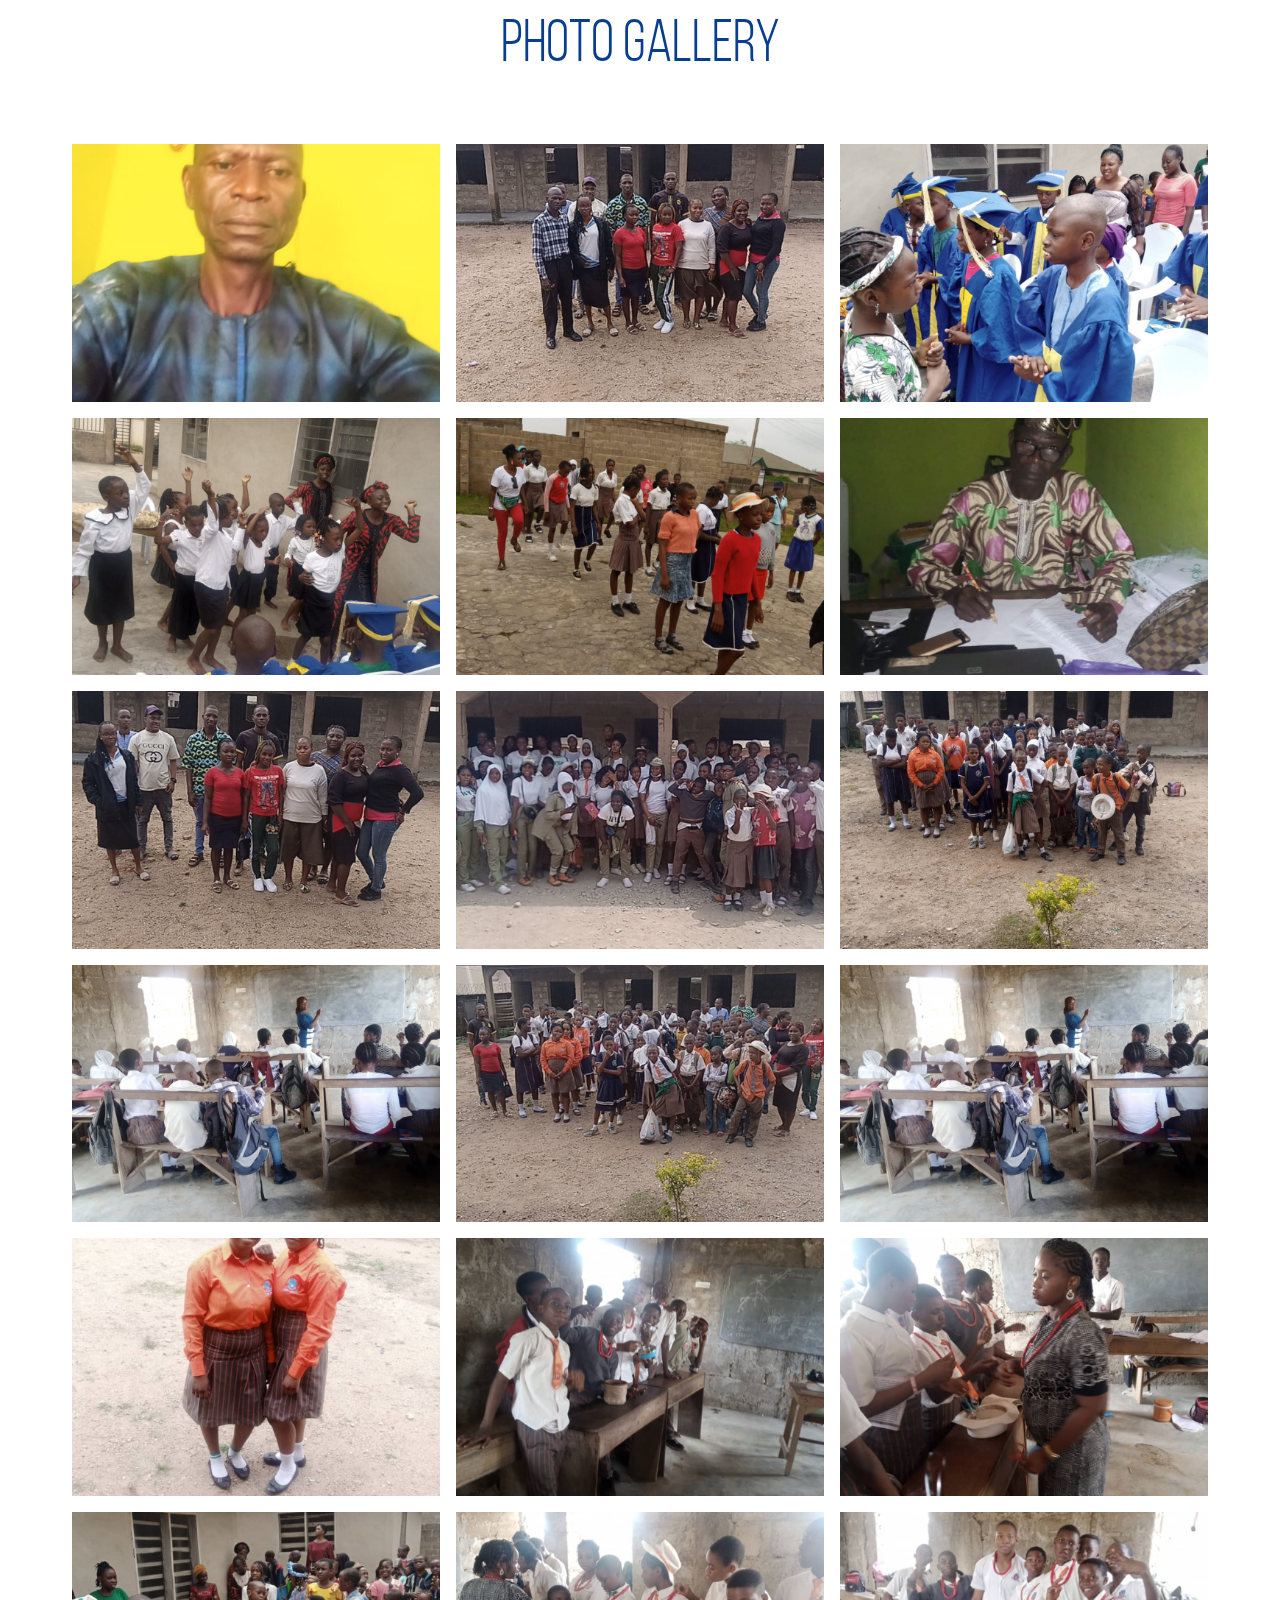
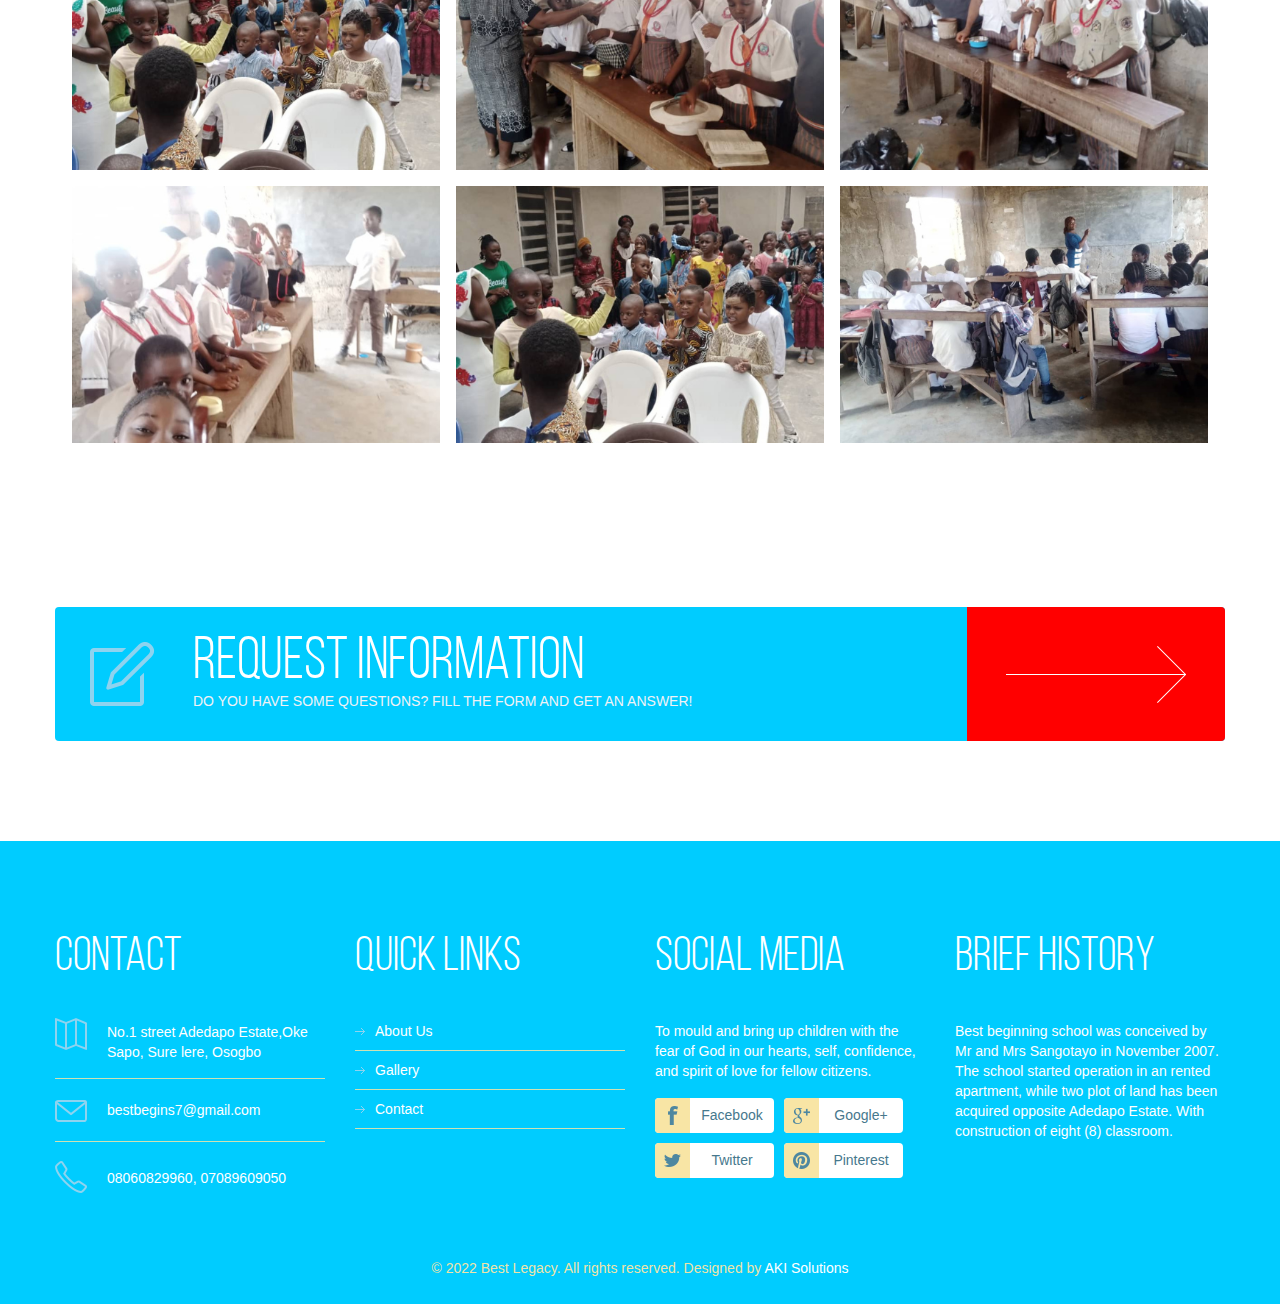
==== commit 1bfc8307: "first commit" ====
--- a/index.html
+++ b/index.html
@@ -6,7 +6,7 @@
 
 <head>
 	<meta charset="utf-8">
-	<title>SUCCESS GRABBERS SCHOOL - Home</title>
+	<title>Best Legacy school - Home</title>
 	<meta name="viewport"
 		content="width=device-width, initial-scale=1, maximum-scale=1, minimum-scale=1, user-scalable=no">
 	<link rel="stylesheet" media="all" href="css/style.css">
@@ -32,8 +32,8 @@
 		<div class="container row-box">
 			<div class="row">
 				<ul>
-					<li class="mail"><a href="mailto: successgrabberseducation@gmail.com"> successgrabberseducation@gmail.com</a></li>
-					<li class="phone last"><a href="#">08138496611
+					<li class="mail"><a href="mailto: bestbegins7@gmail.com"> bestbegins7@gmail.com</a></li>
+					<li class="phone last"><a href="#">08060829960, 07089609050
 							</a></li>
 				</ul>
 			</div>
@@ -46,7 +46,7 @@
 	</main>
 	<header id="header">
 		<div class="container">
-			<a href="index.html" id="logo" title="ASC school"></a>
+			<a href="index.html" id="logo" title="Best legacy school"></a>
 			<div class="menu-trigger"></div>
 			<nav id="menu">
 				<ul>
@@ -72,7 +72,7 @@
               <div class="overlay"></div>
 				<div class="container">
 					<div class="info">
-						<h2>Welcome to  SUCCESS GRABBERS SCHOOL <br/><span>Read to lead</span></h2>
+						<h2>Welcome to  Best Beginning School <br/><span>promoting lifelong learning</span></h2>
 						<a href="#about">Learn More</a>
 					</div>
 				</div>
@@ -82,7 +82,7 @@
 				<div class="overlay"></div>
 				<div class="container">
 					<div class="info">
-						<h2>SUCCESS GRABBERS SCHOOL <br><span>Read to lead</span></h2>
+						<h2>Best Beginning School <br><span>improved social interaction</span></h2>
 						<a href="#about">Learn More</a>
 					</div>
 				</div>
@@ -99,14 +99,14 @@
 				<div class="info">
 					<h3>OUR VISION</h3>
 					<p>
-						To lead holistic, inclusive, innovative world class education in Africa.
+						Our mission is to promote lifelong learning in an open and caring atmosphere that motivates students to be confident and responsible globally.
 					</p>
 			</article>
 			<article>
 				<div class="pic"><img width="121" src="images/3.png" alt=""></div>
 				<div class="info">
 					<h3>OUR MISSION</h3>
-					<p>Our mission is to promote lifelong learning in an open and caring atmosphere that motivates students to be confident and responsible global citizens. As an organization, we will deliver on our promise to all our stakeholders.
+					<p> Our vision is to nurture the future nobles from their cradle years and this can be achieved by persistently applying effort in attaining the best practices in child's educational development and improved social interaction.
 					</p>
 				</div>
 			</article>
@@ -116,11 +116,11 @@
 
 	<section class="news" id="about">
 		<div class="container">
-			<h2 style="color: #000167; text-transform: capitalize; font-weight: 900;">About Us</h2>
+			<h2 style="color: #073e90; text-transform: capitalize; font-weight: 900;">About Us</h2>
 			<div class="about-text">
-				<p> SUCCESS GRABBERS SCHOOL IS THE FORMAL EDUCATION ARM OF SUCCESS GRABBERS CONTINUING EDUCATION CENTER. IT IS LOCATED IN ILESA , OSUN STATE. THE SCHOOL WAS ESTABLISHED IN YEAR 2021 IN ORDER TO PRODUCE THE BEST STUDENTS OUT THERE , FROM THE INCEPTION , THE SCHOOL HAS BEEN MAKING GREAT MARKS IN AND OUTSIDE OSUN STATE.
-				</p>
-				<b style="color: #000167;">Aim</b>
+				<p> Best Beginning School was conceived by Mr. and Mrs. Sangotayo in November 2007. The school started its operation in a rented apartment while two plots of land with a construction of eight (8) classrooms had been earlier acquired opposite Delightsome hotel in Halleluyah Estate. Babies from 3 months old to about a year plus are nurtured and they are being attended to in a most hygenic and conducive environment with lots of indoor toys. Our preschool admits children of the age one year plus and runs for a period of years. The school curriculum is well seasoned, being a blend of Montessori method of teaching and application. Our curriculum involves various activities such as literacy, numeracy, arts and crafts knowledge and understanding of the world, personal, social and emotional development. 
+				</p>
+				<!-- <b style="color: #000167;">Aim</b>
 				<p>
 					Our aim is to lay the foundation of a life-long educational experience, which will give the individual confidence and respect that will overcome all distinctions of race, class, colour and creed.
 We also wish to develop in our students a consciousness of the needs of society and the desire to contribute positively through selfless service, putting the totality of God-given talents and acquired knowledge to the service of humanity.
@@ -150,7 +150,7 @@
 We believe in educating the whole person, so that every student leaves the school well-equipped to achieve individual goals and with a sense of commitment, social responsibility and enthusiasm.
 Our students are encouraged to think creatively and independently. The spirit of healthy competition and cooperation is encouraged through sports and other activities. In this way, they learn about leadership and teamwork – the glory of winning and the importance of losing gracefully, yet with a determination to strive to do better next time.
 				</p>
-				
+				 -->
 			</div>
 		</div>
 		<!-- / container -->
@@ -158,145 +158,158 @@
 
 	<section class="events" id="gallery">
 		<div class="container">
-			<h2 style="color: #000167">Photo Gallery</h2>
+			<h2 style="color: #073e90">Photo Gallery</h2>
 			<main class="mainbar">
 				<main class="mainbar">
 					<div class="containerbar">
 						<div class="card">
 							<div class="card-images">
-								<a href="./images/img/Untitled design (6)/1.png" data-lightbox="photos">
-									<img src="./images/img/Untitled design (6)/1.png" alt="Image Gallery">
-								</a>
-							</div>
-						</div>
-						<div class="card">
-							<div class="card-images">
-								<a href="./images/img/Untitled design (6)/2.png" data-lightbox="photos">
-									<img src="./images/img/Untitled design (6)/2.png" alt="Image Gallery">
-								</a>
-							</div>
-						</div>
-						<div class="card">
-							<div class="card-images">
-								<a href="./images/img/Untitled design (6)/3.png" data-lightbox="photos">
-									<img src="./images/img/Untitled design (6)/3.png" alt="Image Gallery">
-								</a>
-							</div>
-						</div>
-						<div class="card">
-							<div class="card-images">
-								<a href="./images/img/Untitled design (6)/4.png" data-lightbox="photos">
-									<img src="./images/img/Untitled design (6)/4.png" alt="Image Gallery">
-								</a>
-							</div>
-						</div>
-						<div class="card">
-							<div class="card-images">
-								<a href="./images/img/Untitled design (6)/5.png" data-lightbox="photos">
-									<img src="./images/img/Untitled design (6)/5.png" alt="Image Gallery">
-								</a>
-							</div>
-						</div>
-						<div class="card">
-							<div class="card-images">
-								<a href="./images/img/Untitled design (6)/6.png" data-lightbox="photos">
-									<img src="./images/img/Untitled design (6)/6.png" alt="Image Gallery">
-								</a>
-							</div>
-						</div>
-						<div class="card">
-							<div class="card-images">
-								<a href="./images/img/Untitled design (6)/7.png" data-lightbox="photos">
-									<img src="./images/img/Untitled design (6)/7.png" alt="Image Gallery">
-								</a>
-							</div>
-						</div>
-						<div class="card">
-							<div class="card-images">
-								<a href="./images/img/Untitled design (6)/8.png" data-lightbox="photos">
-									<img src="./images/img/Untitled design (6)/8.png" alt="Image Gallery">
-								</a>
-							</div>
-						</div>
-						<div class="card">
-							<div class="card-images">
-								<a href="./images/img/Untitled design (6)/9.png" data-lightbox="photos">
-									<img src="./images/img/Untitled design (6)/9.png" alt="Image Gallery">
-								</a>
-							</div>
-						</div>
-						<div class="card">
-							<div class="card-images">
-								<a href="./images/img/Untitled design (6)/10.png" data-lightbox="photos">
-									<img src="./images/img/Untitled design (6)/10.png" alt="Image Gallery">
-								</a>
-							</div>
-						</div>
-						<div class="card">
-							<div class="card-images">
-								<a href="./images/img/Untitled design (6)/11.png" data-lightbox="photos">
-									<img src="./images/img/Untitled design (6)/11.png" alt="Image Gallery">
-								</a>
-							</div>
-						</div>
-						<div class="card">
-							<div class="card-images">
-								<a href="./images/img/Untitled design (6)/12.png" data-lightbox="photos">
-									<img src="./images/img/Untitled design (6)/12.png" alt="Image Gallery">
-								</a>
-							</div>
-						</div>
-						<!--<div class="card">
-							<div class="card-images">
-								<a href="./images/14.jpg" data-lightbox="photos">
-									<img src="./images/14.jpg" alt="Image Gallery">
-								</a>
-							</div>
-						</div>
-						<div class="card">
-							<div class="card-images">
-								<a href="./images/15.jpg" data-lightbox="photos">
-									<img src="./images/15.jpg" alt="Image Gallery">
-								</a>
-							</div>
-						</div>
-						<div class="card">
-							<div class="card-images">
-								<a href="./images/16.jpg" data-lightbox="photos">
-									<img src="./images/16.jpg" alt="Image Gallery">
-								</a>
-							</div>
-						</div>
-						<div class="card">
-							<div class="card-images">
-								<a href="./images/17.jpg" data-lightbox="photos">
-									<img src="./images/17.jpg" alt="Image Gallery">
-								</a>
-							</div>
-						</div>
-						<div class="card">
-							<div class="card-images">
-								<a href="./images/18.jpg" data-lightbox="photos">
-									<img src="./images/18.jpg" alt="Image Gallery">
-								</a>
-							</div>
-						</div>
-
-						<div class="card">
-							<div class="card-images">
-								<a href="./images/19.jpg" data-lightbox="photos">
-									<img src="./images/19.jpg" alt="Image Gallery">
-								</a>
-							</div>
-						</div>
-						<div class="card">
-							<div class="card-images">
-								<a href="./images/20.jpg" data-lightbox="photos">
-									<img src="./images/20.jpg" alt="Image Gallery">
-								</a>
-							</div>
-						</div> -->
-
+								<a href="./images/Untitled design (6)/1.png" data-lightbox="photos">
+									<img src="./images/Untitled design (6)/1.png" alt="Image Gallery">
+								</a>
+							</div>
+						</div>
+						<div class="card">
+							<div class="card-images">
+								<a href="./images/Untitled design (6)/2.png" data-lightbox="photos">
+									<img src="./images/Untitled design (6)/2.png" alt="Image Gallery">
+								</a>
+							</div>
+						</div>
+						<div class="card">
+							<div class="card-images">
+								<a href="./images/Untitled design (6)/3.png" data-lightbox="photos">
+									<img src="./images/Untitled design (6)/3.png" alt="Image Gallery">
+								</a>
+							</div>
+						</div>
+						<div class="card">
+							<div class="card-images">
+								<a href="./images/Untitled design (6)/4.png" data-lightbox="photos">
+									<img src="./images/Untitled design (6)/4.png" alt="Image Gallery">
+								</a>
+							</div>
+						</div>
+						<div class="card">
+							<div class="card-images">
+								<a href="./images/Untitled design (6)/5.png" data-lightbox="photos">
+									<img src="./images/Untitled design (6)/5.png" alt="Image Gallery">
+								</a>
+							</div>
+						</div>
+						<div class="card">
+							<div class="card-images">
+								<a href="./images/Untitled design (6)/6.png" data-lightbox="photos">
+									<img src="./images/Untitled design (6)/6.png" alt="Image Gallery">
+								</a>
+							</div>
+						</div>
+						<div class="card">
+							<div class="card-images">
+								<a href="./images/Untitled design (6)/7.png" data-lightbox="photos">
+									<img src="./images/Untitled design (6)/7.png" alt="Image Gallery">
+								</a>
+							</div>
+						</div>
+						<div class="card">
+							<div class="card-images">
+								<a href="./images/Untitled design (6)/8.png" data-lightbox="photos">
+									<img src="./images/Untitled design (6)/8.png" alt="Image Gallery">
+								</a>
+							</div>
+						</div>
+						<div class="card">
+							<div class="card-images">
+								<a href="./images/Untitled design (6)/9.png" data-lightbox="photos">
+									<img src="./images/Untitled design (6)/9.png" alt="Image Gallery">
+								</a>
+							</div>
+						</div>
+						<div class="card">
+							<div class="card-images">
+								<a href="./images/Untitled design (6)/10.png" data-lightbox="photos">
+									<img src="./images/Untitled design (6)/10.png" alt="Image Gallery">
+								</a>
+							</div>
+						</div>
+						<div class="card">
+							<div class="card-images">
+								<a href="./images/Untitled design (6)/11.png" data-lightbox="photos">
+									<img src="./images/Untitled design (6)/11.png" alt="Image Gallery">
+								</a>
+							</div>
+						</div>
+						<div class="card">
+							<div class="card-images">
+								<a href="./images/Untitled design (6)/12.png" data-lightbox="photos">
+									<img src="./images/Untitled design (6)/12.png" alt="Image Gallery">
+								</a>
+							</div>
+						</div>
+						<div class="card">
+							<div class="card-images">
+								<a href="./images/Untitled design (6)/13.png" data-lightbox="photos">
+									<img src="./images/Untitled design (6)/13.png" alt="Image Gallery">
+								</a>
+							</div>
+						</div>
+						<div class="card">
+							<div class="card-images">
+								<a href="./images/Untitled design (6)/14.png" data-lightbox="photos">
+									<img src="./images/Untitled design (6)/14.png" alt="Image Gallery">
+								</a>
+							</div>
+						</div>
+						<div class="card">
+							<div class="card-images">
+								<a href="./images/Untitled design (6)/15.png" data-lightbox="photos">
+									<img src="./images/Untitled design (6)/15.png" alt="Image Gallery">
+								</a>
+							</div>
+						</div>
+						<div class="card">
+							<div class="card-images">
+								<a href="./images/Untitled design (6)/16.png" data-lightbox="photos">
+									<img src="./images/Untitled design (6)/16.png" alt="Image Gallery">
+								</a>
+							</div>
+						</div>
+						<div class="card">
+							<div class="card-images">
+								<a href="./images/Untitled design (6)/17.png" data-lightbox="photos">
+									<img src="./images/Untitled design (6)/17.png" alt="Image Gallery">
+								</a>
+							</div>
+						</div>
+
+						<div class="card">
+							<div class="card-images">
+								<a href="./images/Untitled design (6)/18.png" data-lightbox="photos">
+									<img src="./images/Untitled design (6)/18.png" alt="Image Gallery">
+								</a>
+							</div>
+						</div>
+						<div class="card">
+							<div class="card-images">
+								<a href="./images/Untitled design (6)/19.png" data-lightbox="photos">
+									<img src="./images/Untitled design (6)/19.png" alt="Image Gallery">
+								</a>
+							</div>
+						</div>
+						<div class="card">
+							<div class="card-images">
+								<a href="./images/Untitled design (6)/20.png" data-lightbox="photos">
+									<img src="./images/Untitled design (6)/20.png" alt="Image Gallery">
+								</a>
+							</div>
+						</div>
+						<div class="card">
+							<div class="card-images">
+								<a href="./images/Untitled design (6)/21.png" data-lightbox="photos">
+									<img src="./images/Untitled design (6)/21.png" alt="Image Gallery">
+								</a>
+							</div>
+						</div>
 					</div>
 				</main>
 			</main>
@@ -319,10 +332,10 @@
 				<article class="col-1">
 					<h3>Contact</h3>
 					<ul>
-						<li class="address"><a href="#">  BGK 8, Adebayo Abon street Ilesa Osun State.</a></li>
-						<li class="mail"><a href="mailto:successgrabberseducation@gmail.com">successgrabberseducation@gmail.com</a></li>
+						<li class="address"><a href="#">  No.1  street Adedapo Estate,Oke Sapo, Sure lere, Osogbo</a></li>
+						<li class="mail"><a href="mailto:bestbegins7@gmail.com">bestbegins7@gmail.com</a></li>
 						<li class="phone last"><a href="#">
-							08138496611
+							08060829960, 07089609050
 								
 							</a></li>
 					</ul>
@@ -347,18 +360,18 @@
 					</ul>
 				</article>
 				<article class="col-4">
-					<h3>Newsletter</h3>
-					<p>Subscribe to get update and information. Don't worry, we won't send spam!.</p>
-					<form action="#">
+					<h3>Brief history</h3>
+					<p>Best beginning school was conceived by Mr and Mrs Sangotayo in November 2007. The school started operation in an rented apartment, while two plot of land has been acquired opposite Adedapo Estate. With construction of eight (8) classroom.</p>
+					<!-- <form action="#">
 						<input placeholder="Email address..." type="text">
 						<button type="submit">Subscribe</button>
-					</form>
+					</form> -->
 					<ul>
 						<li><a href="#"></a></li>
 					</ul>
 				</article>
 			</section>
-			<p class="copy">© 2022 Success Grabbers. All rights reserved. Designed by <a href="http://akisolutions.com.ng"
+			<p class="copy">© 2022 Best Legacy. All rights reserved. Designed by <a href="http://akisolutions.com.ng"
 					target="_blank">AKI Solutions</a></p>
 		</div>
 		<!-- / container -->
@@ -374,7 +387,7 @@
 				</span>
 				<ul>
 					<!-- <li class="mail"><a href="mailto:axsacademy@yahoo.com">axsacademy@yahoo.com</a></li> -->
-					<li class="mail"><a href="mailto: successgrabberseducation@gmail.com"> successgrabberseducation@gmail.com</a></li>
+					<li class="mail"><a href="mailto: bestbegins7@gmail.com"> bestbegins7@gmail.com</a></li>
 				</ul>
 			</article>
 			<article class="col-4">
@@ -383,7 +396,7 @@
 				</span>
 				<ul>
 					<li class="phone last"><a href="#">
-						08138496611
+						08060829960, 07089609050
 							
 						</a></li>
 				</ul>
--- a/css/style.css
+++ b/css/style.css
@@ -189,7 +189,7 @@
 	text-indent: -9999em;
 	border-radius: 50%;
 	/* background-position: center; */
-	background: url(../images/img/logo.jpeg) no-repeat;
+	background: url(../images/best_legacy_logo.png) no-repeat;
 	background-size: contain;
 	position: relative;
 	z-index: 3;
@@ -661,7 +661,7 @@
 }
 
 .slider .bxslider li {
-	background: url(../images/img/cb1.jpeg) no-repeat 50% 50%;
+	background: url(../images/imgs/cb1.jpeg) no-repeat 50% 50%;
 	background-size: cover;
 	height: 600px;
 	position: relative;
@@ -791,7 +791,7 @@
 
 .posts .info h3 {
 	overflow: hidden;
-	color: #000167;
+	color: #073e90;
 	font-family: 'BebasNeue';
 	font-size: 30px;
 	line-height: 34px;
@@ -803,12 +803,12 @@
 
 .news {
 	overflow: hidden;
-	background: #39373ad5;
+	background: #00ccff;
 	padding: 57px 0 70px 0;
 }
 .header-box {
 	overflow: hidden;
-	background: #000167;
+	background: #ff0000;
 	padding: 15px 0 15px 0;	
 	color: #fff;
 }
@@ -1019,7 +1019,7 @@
 
 .info-request {
 	border-radius: 4px;
-	background: #ba682e url(../images/ico_information.png) no-repeat 35px 35px;
+	background: #00ccff url(../images/ico_information.png) no-repeat 35px 35px;
 	display: block;
 	padding: 0 0 0 138px;
 	margin: 0 15px 100px 15px;
@@ -1042,7 +1042,7 @@
 	display: block;
 	float: right;
 	height: 100%;
-	background: #2c2b29 url(../images/bg_arrow_information.png) no-repeat 50% 50%;
+	background: #ff0000 url(../images/bg_arrow_information.png) no-repeat 50% 50%;
 }
 
 .info-request .title {
@@ -1078,7 +1078,7 @@
 
 #footer {
 	clear: both;
-	background: #000167 url(../images/bg_white_arrow.png) no-repeat 50% 0;
+	background: #00ccff url(../images/bg_white_arrow.png) no-repeat 50% 0;
 	overflow: hidden;
 	padding: 91px 0 0 0;
 	font-size: 14px;
@@ -1769,7 +1769,7 @@
 @media (-webkit-min-device-pixel-ratio: 2), (min-resolution: 192dpi) {
 	
 	#logo {
-		background-image: url(../images/logo.png);
+		background-image: url(../images/best_legacy_logo.png);
 		background-size: 121px 134px;
 	}
 	.about-text{
@@ -2100,7 +2100,7 @@
 	@media (-webkit-min-device-pixel-ratio: 2), (min-resolution: 192dpi) {
 	
 		#logo {
-			background-image: url(../images/logo.png);
+			background-image: url(../images/best_legacy_logo.png);
 			background-size: 90px 100px;
 		}
 	}
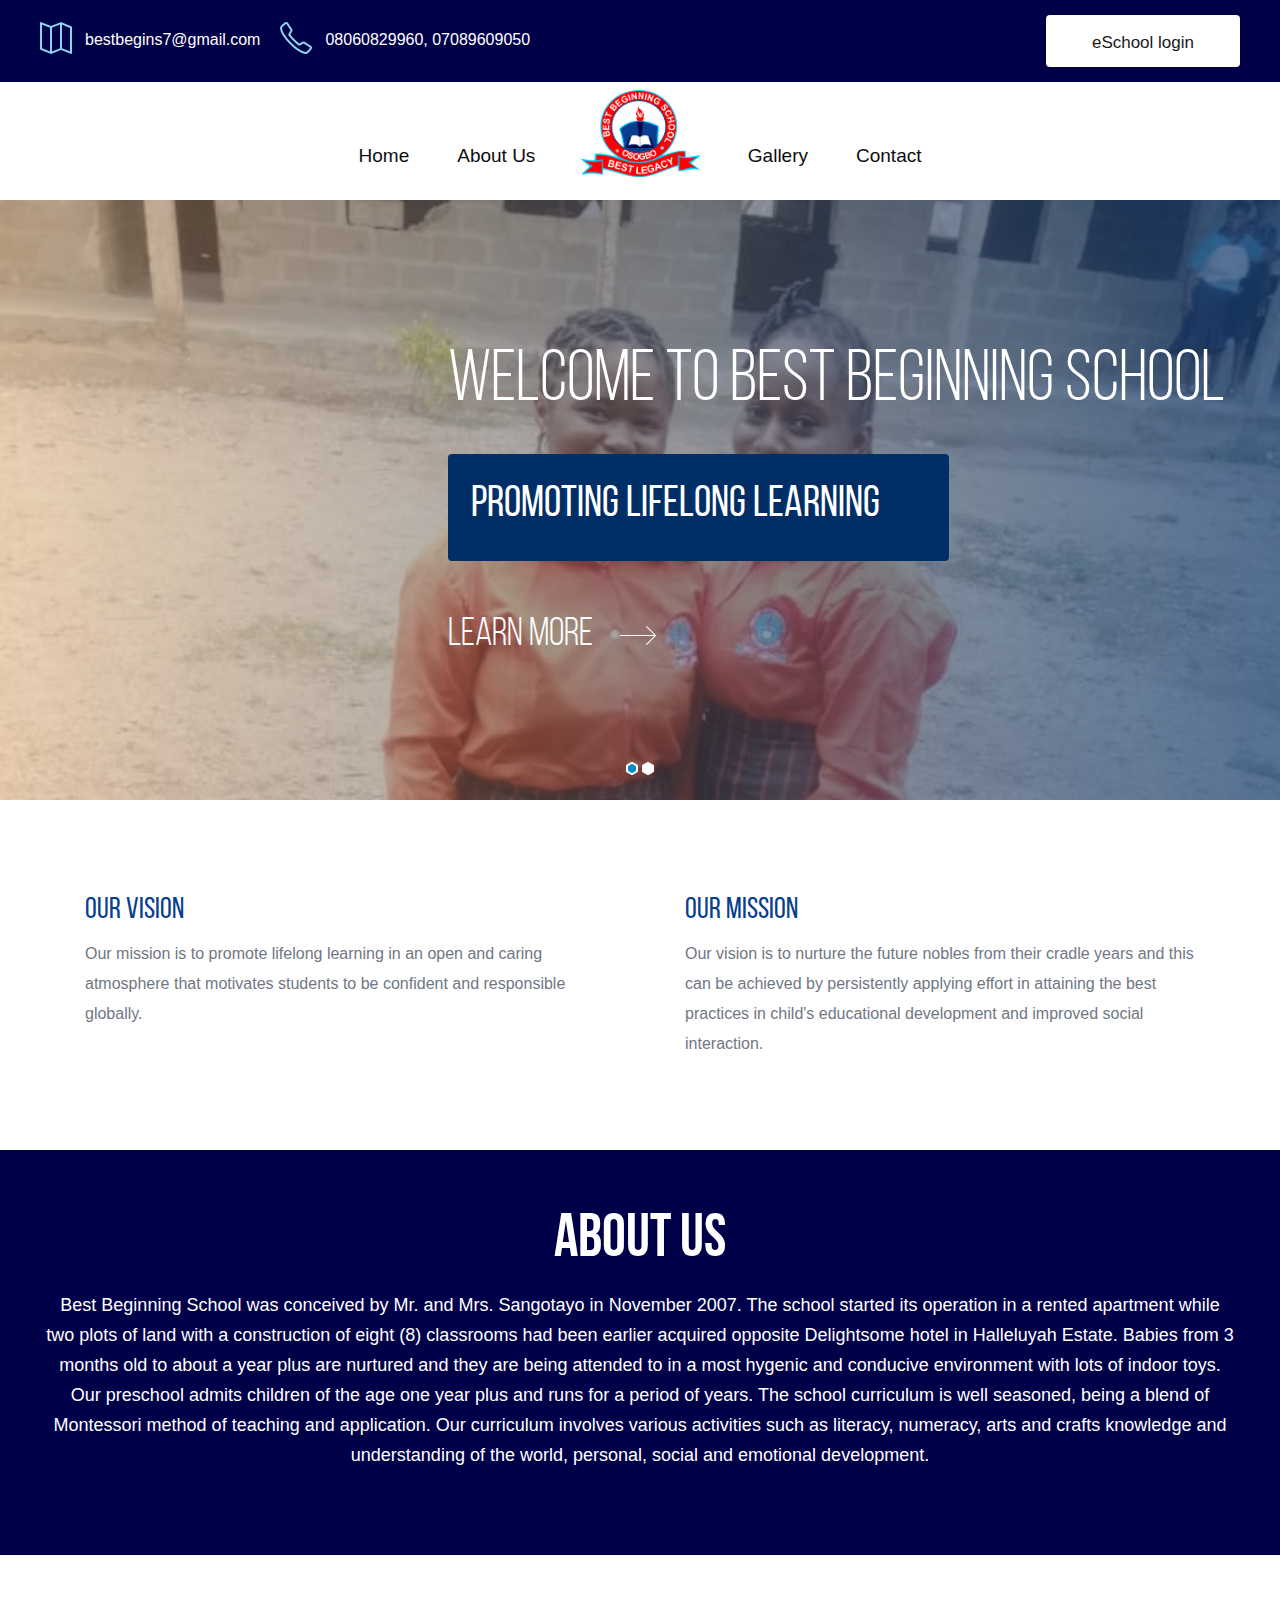
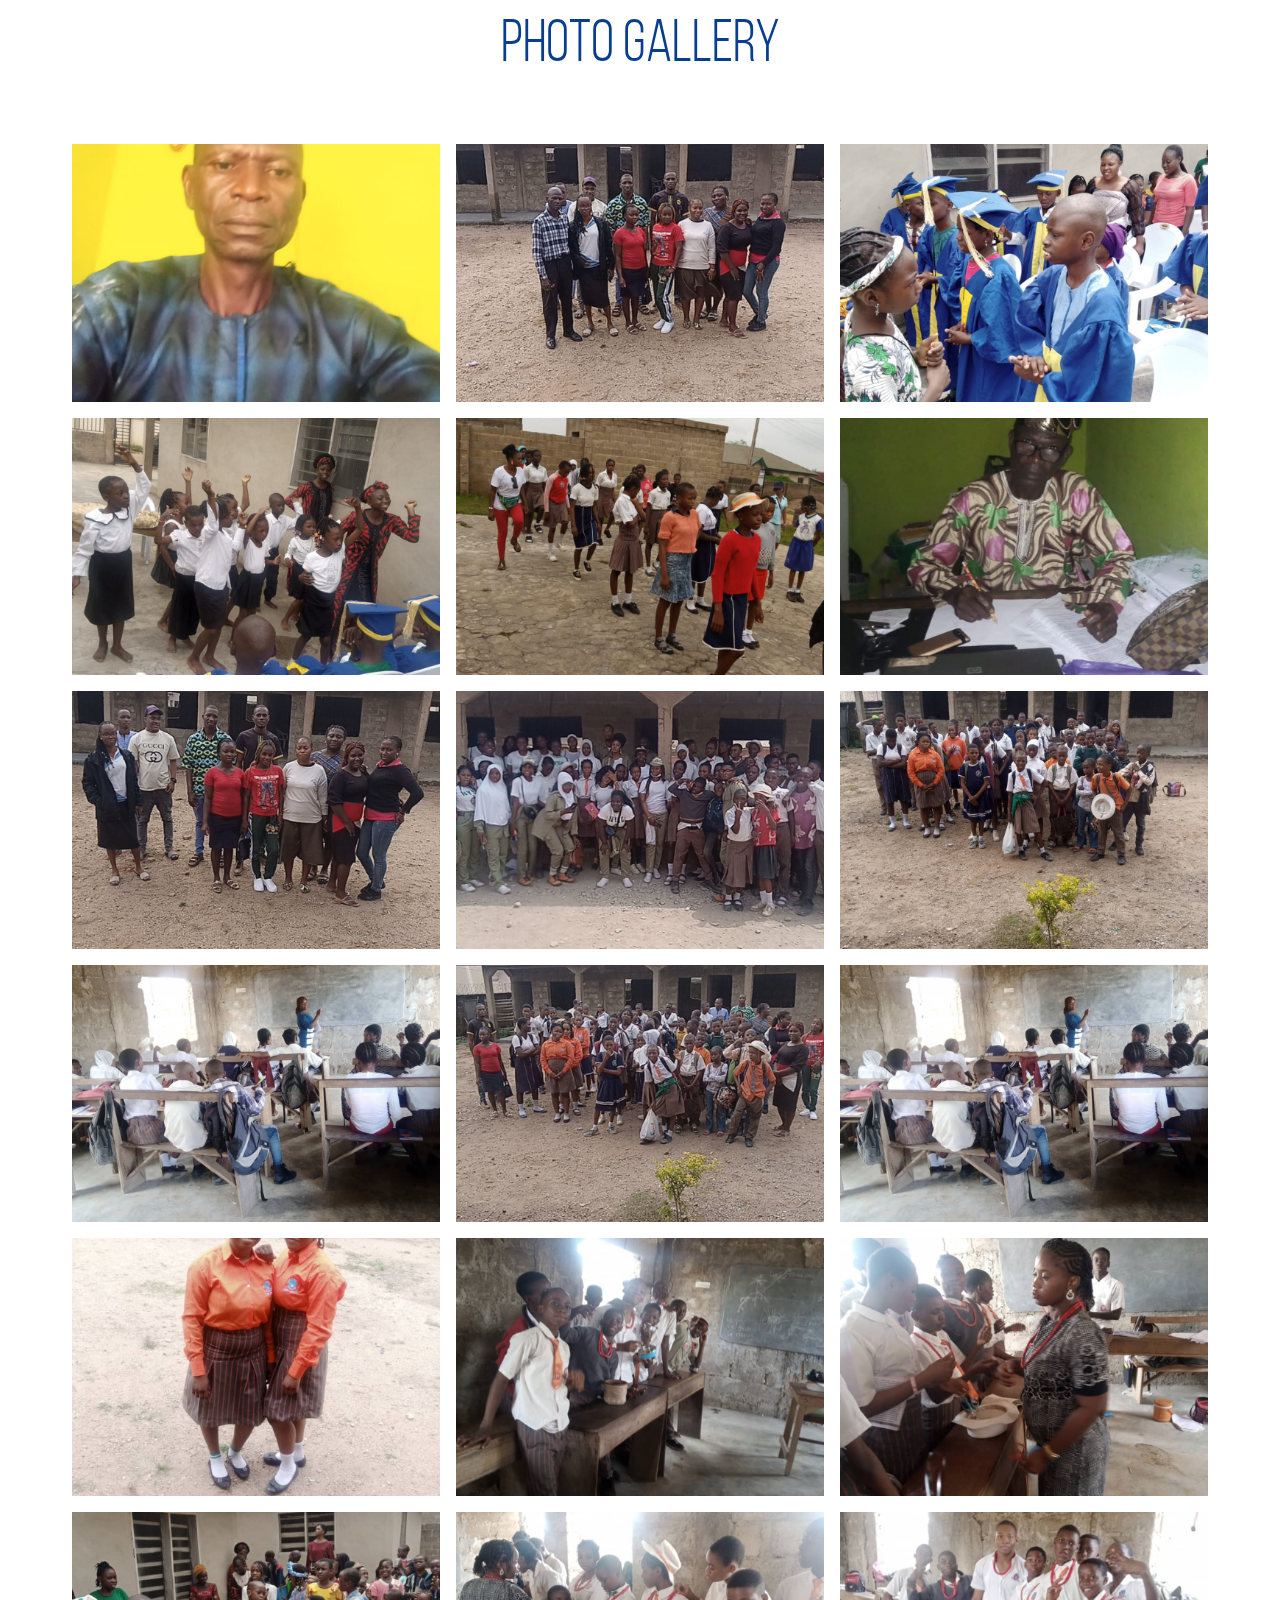
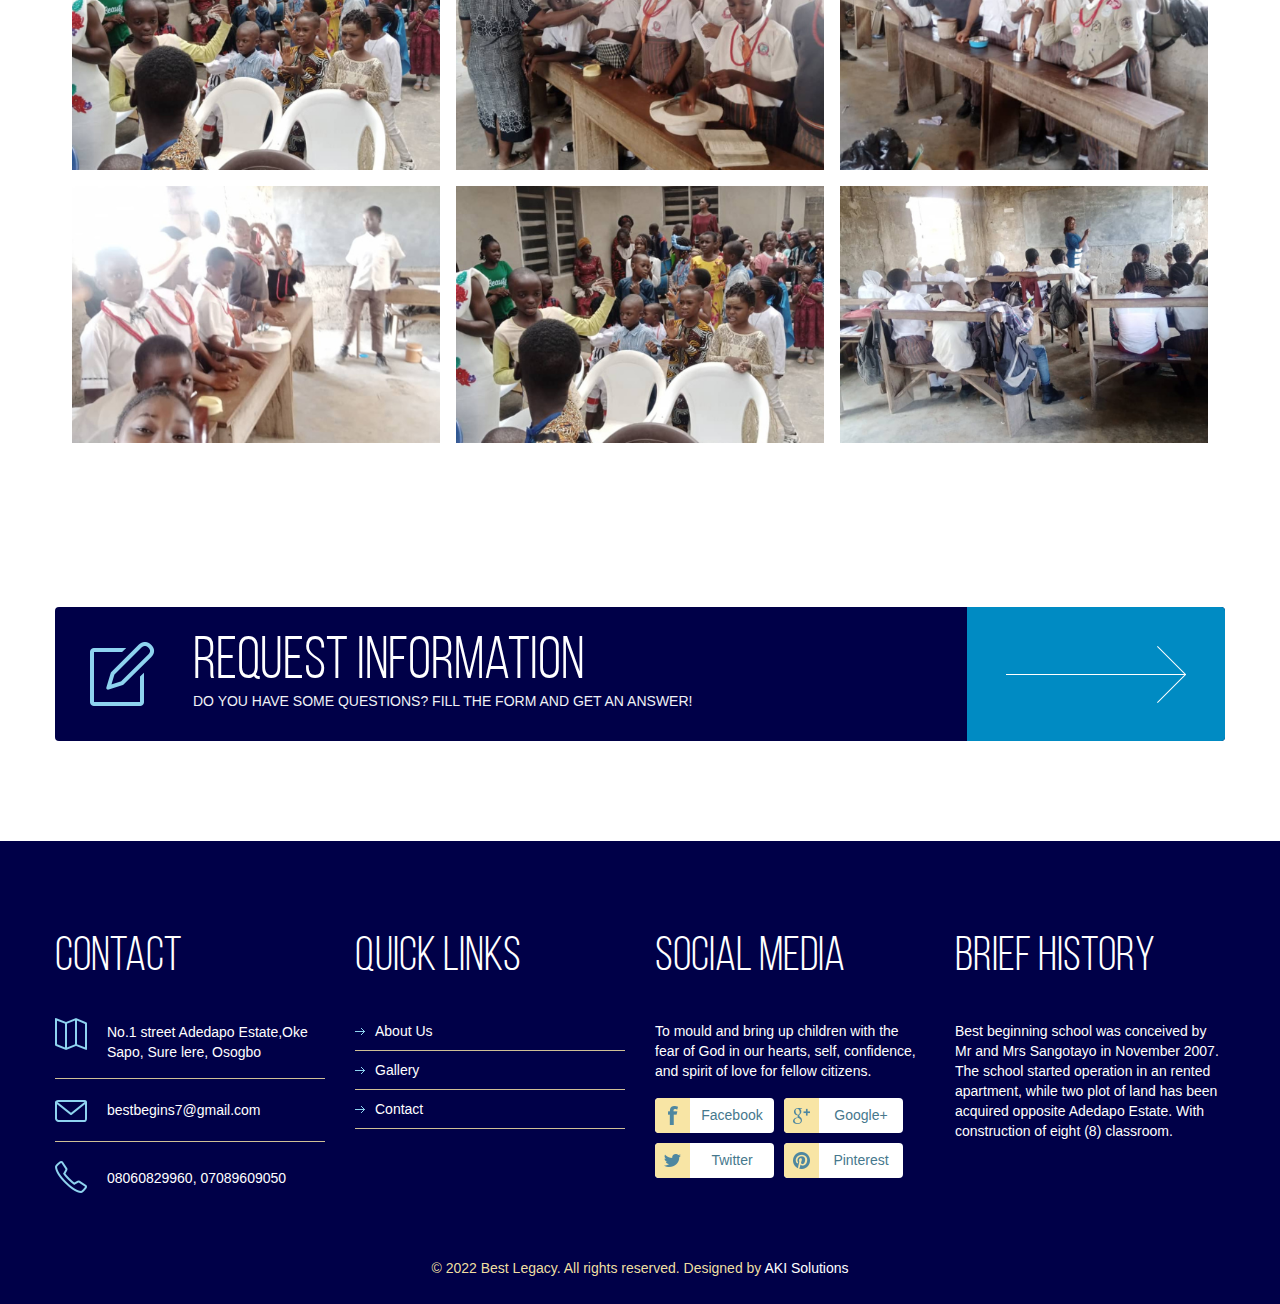
==== commit 35f48b7c: "save to github" ====
--- a/index.html
+++ b/index.html
@@ -72,7 +72,7 @@
               <div class="overlay"></div>
 				<div class="container">
 					<div class="info">
-						<h2>Welcome to  Best Beginning School <br/><span>promoting lifelong learning</span></h2>
+						<h2>Welcome to  Best Beginning School <br/><span style="position: relative; top: 30px;">promoting lifelong learning<span></h2>
 						<a href="#about">Learn More</a>
 					</div>
 				</div>
@@ -82,7 +82,7 @@
 				<div class="overlay"></div>
 				<div class="container">
 					<div class="info">
-						<h2>Best Beginning School <br><span>improved social interaction</span></h2>
+						<h2>Best Beginning School <br><span style="position: relative; top: 30px;">improved social interaction</span></h2>
 						<a href="#about">Learn More</a>
 					</div>
 				</div>
@@ -116,7 +116,7 @@
 
 	<section class="news" id="about">
 		<div class="container">
-			<h2 style="color: #073e90; text-transform: capitalize; font-weight: 900;">About Us</h2>
+			<h2 style="color: #fff; text-transform: capitalize; font-weight: 900;">About Us</h2>
 			<div class="about-text">
 				<p> Best Beginning School was conceived by Mr. and Mrs. Sangotayo in November 2007. The school started its operation in a rented apartment while two plots of land with a construction of eight (8) classrooms had been earlier acquired opposite Delightsome hotel in Halleluyah Estate. Babies from 3 months old to about a year plus are nurtured and they are being attended to in a most hygenic and conducive environment with lots of indoor toys. Our preschool admits children of the age one year plus and runs for a period of years. The school curriculum is well seasoned, being a blend of Montessori method of teaching and application. Our curriculum involves various activities such as literacy, numeracy, arts and crafts knowledge and understanding of the world, personal, social and emotional development. 
 				</p>
--- a/css/style.css
+++ b/css/style.css
@@ -154,7 +154,7 @@
 
 a, a:visited, a:focus, a:active {
 	text-decoration: none;
-	color: #2e93af;
+	color: #000048;
 }
 
 a:hover {
@@ -687,11 +687,11 @@
 .slider .info h2 span {
 	color: #fff;
 	font-family: 'BebasNeue';
-	font-weight: 700;
-	font-size: 84px;
+	font-weight: 400;
+	font-size: 44px;
 	line-height: 101px;
 	border-radius: 4px;
-	background: #ba682e;
+	background: rgb(0, 46, 102);
 	padding: 1px 23px 5px 23px;
 	display: inline-block;
 }
@@ -803,12 +803,12 @@
 
 .news {
 	overflow: hidden;
-	background: #00ccff;
+	background: #000048;
 	padding: 57px 0 70px 0;
 }
 .header-box {
 	overflow: hidden;
-	background: #ff0000;
+	background: #000048;
 	padding: 15px 0 15px 0;	
 	color: #fff;
 }
@@ -1019,7 +1019,7 @@
 
 .info-request {
 	border-radius: 4px;
-	background: #00ccff url(../images/ico_information.png) no-repeat 35px 35px;
+	background: #000048 url(../images/ico_information.png) no-repeat 35px 35px;
 	display: block;
 	padding: 0 0 0 138px;
 	margin: 0 15px 100px 15px;
@@ -1042,7 +1042,7 @@
 	display: block;
 	float: right;
 	height: 100%;
-	background: #ff0000 url(../images/bg_arrow_information.png) no-repeat 50% 50%;
+	background: #008bc3 url(../images/bg_arrow_information.png) no-repeat 50% 50%;
 }
 
 .info-request .title {
@@ -1078,7 +1078,7 @@
 
 #footer {
 	clear: both;
-	background: #00ccff url(../images/bg_white_arrow.png) no-repeat 50% 0;
+	background: #000048 url(../images/bg_white_arrow.png) no-repeat 50% 0;
 	overflow: hidden;
 	padding: 91px 0 0 0;
 	font-size: 14px;
@@ -1584,7 +1584,7 @@
 	}
 	
 	.slider .info h2 span {
-		font-size: 70px;
+		font-size: 50px;
 		line-height: 80px;
 		display: inline-block;
 	}
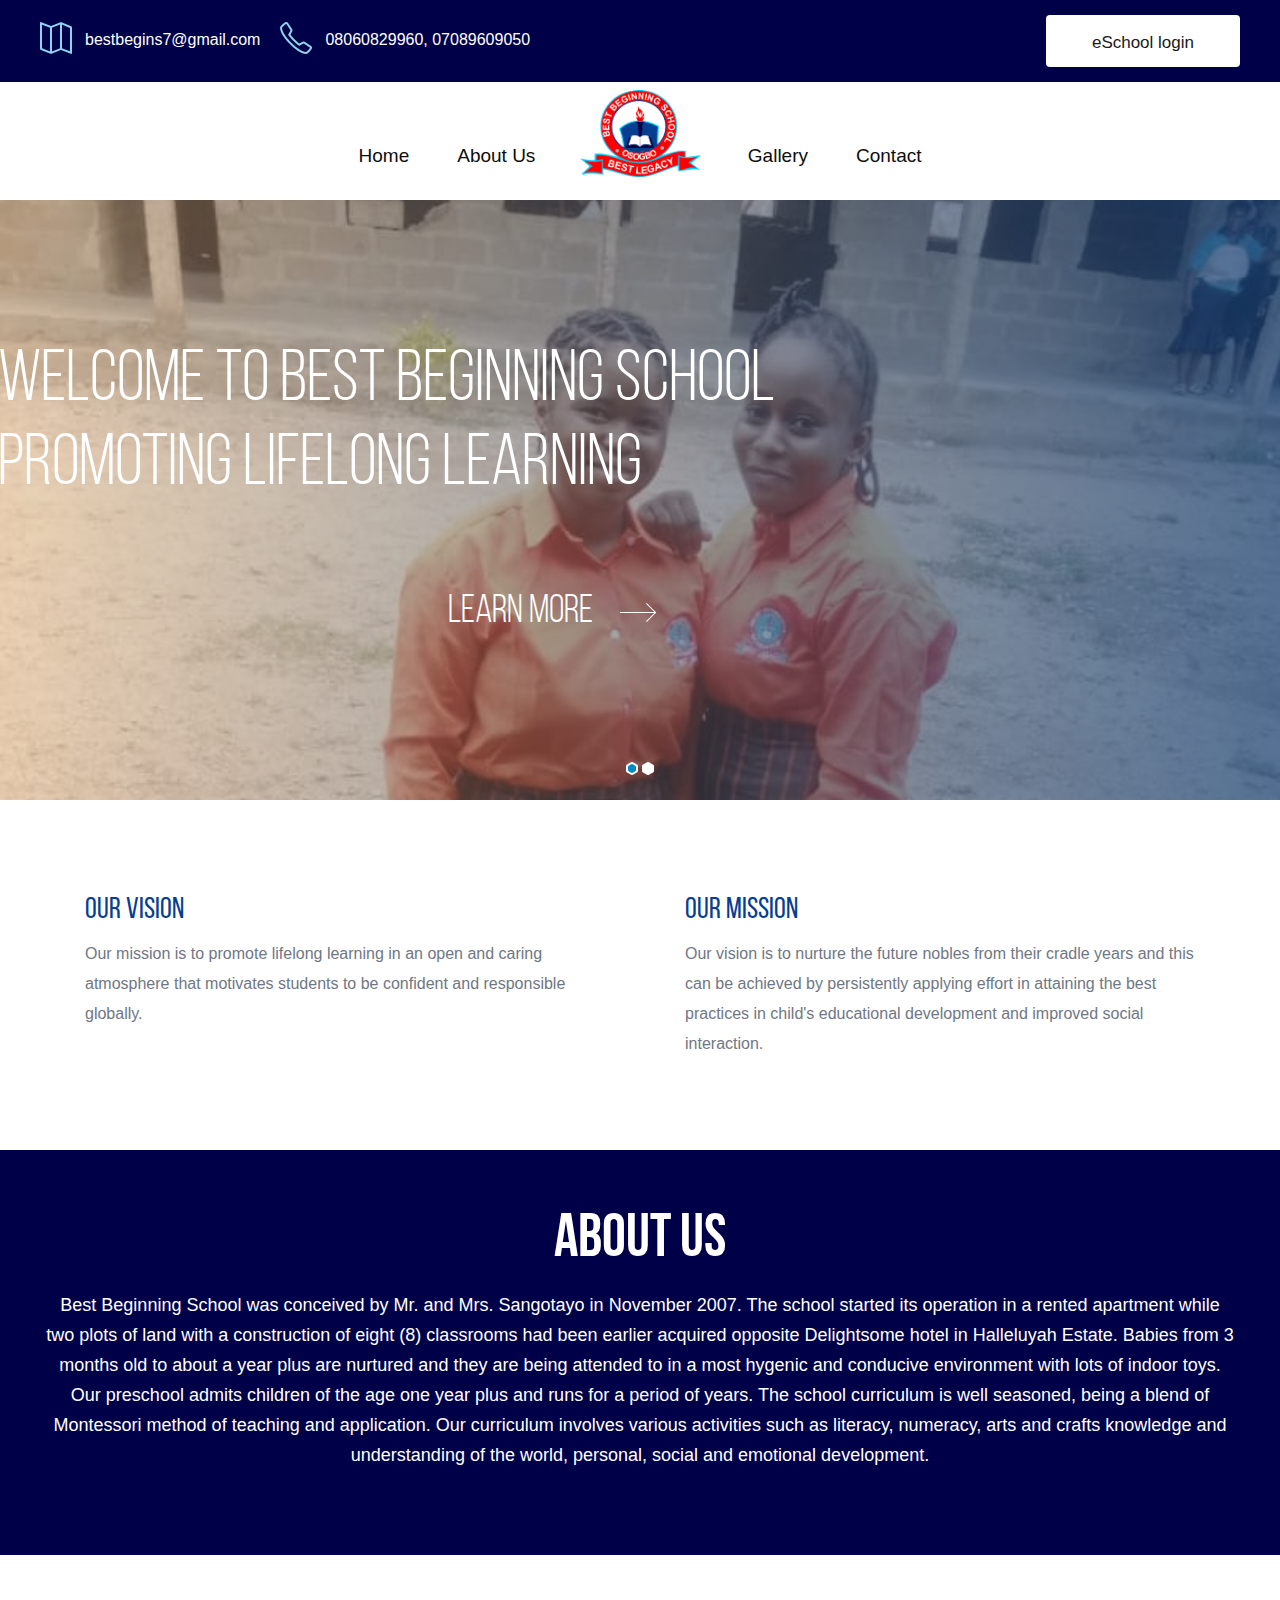
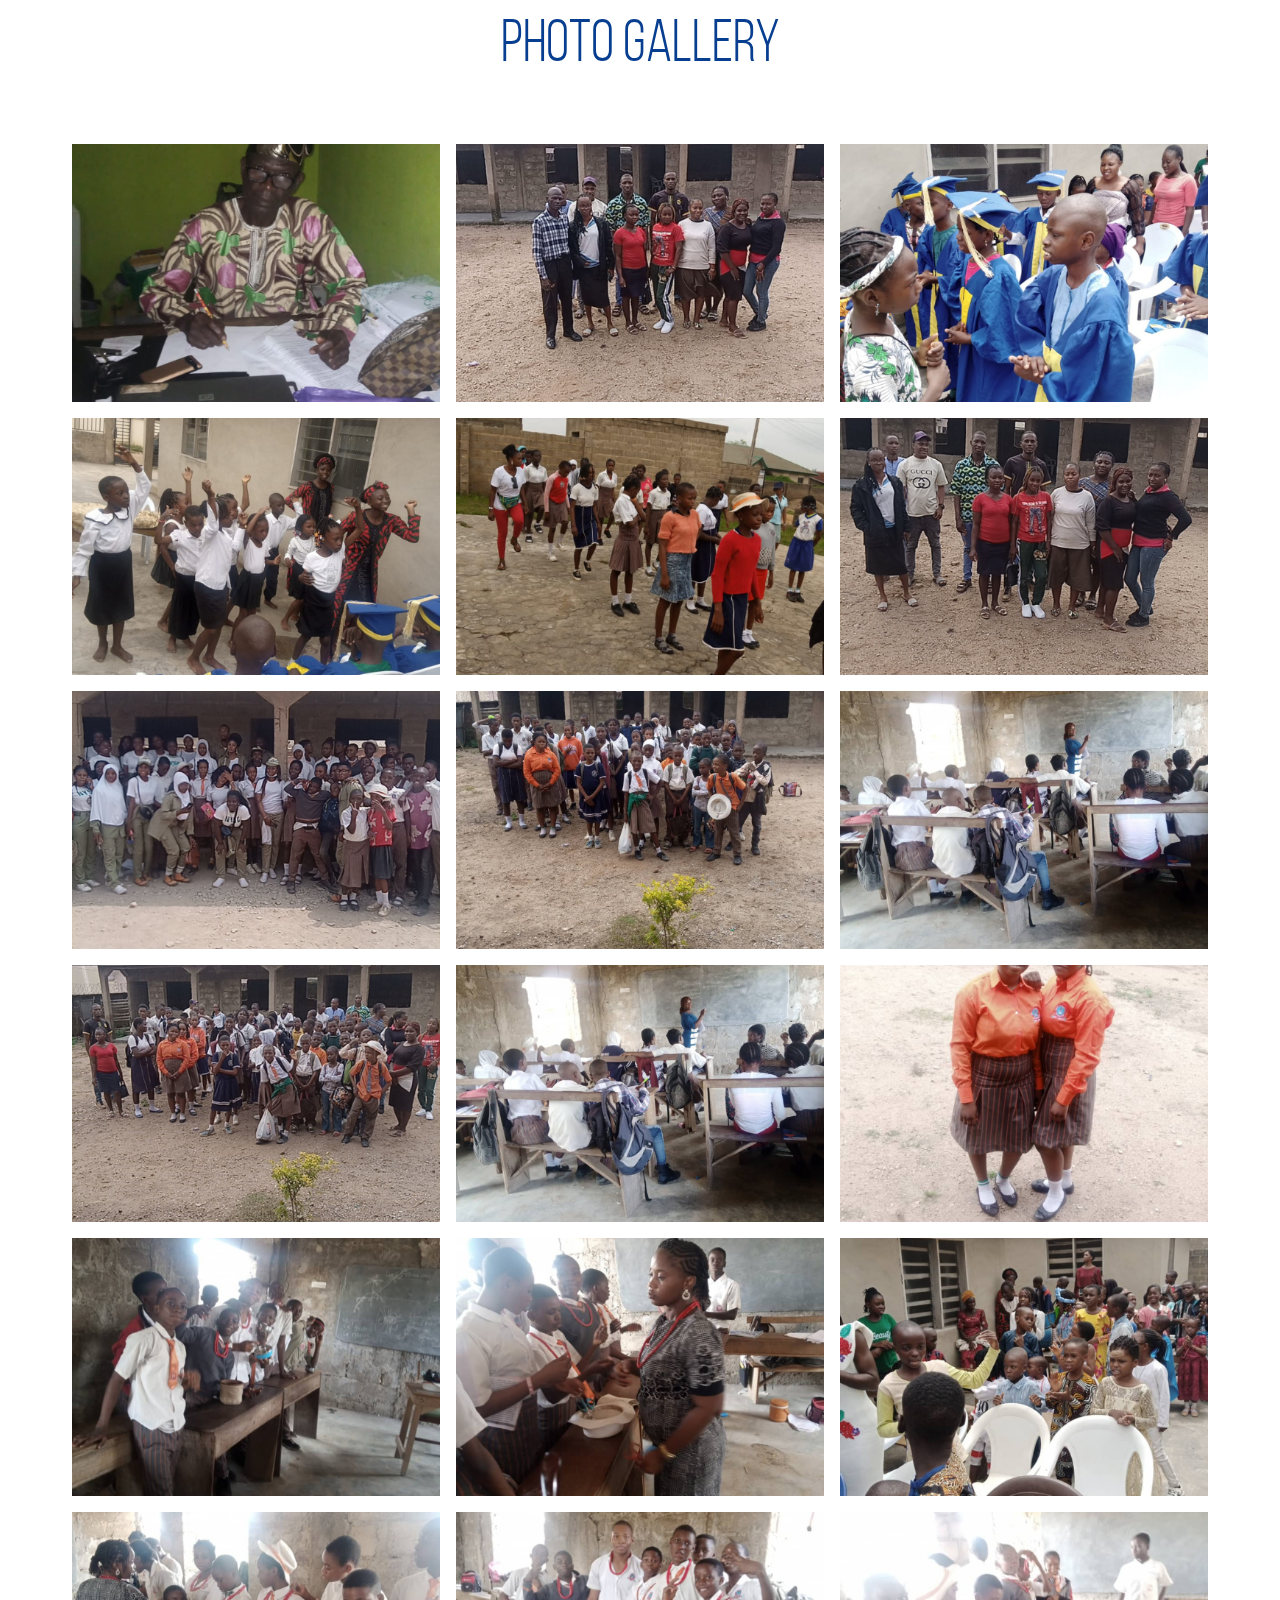
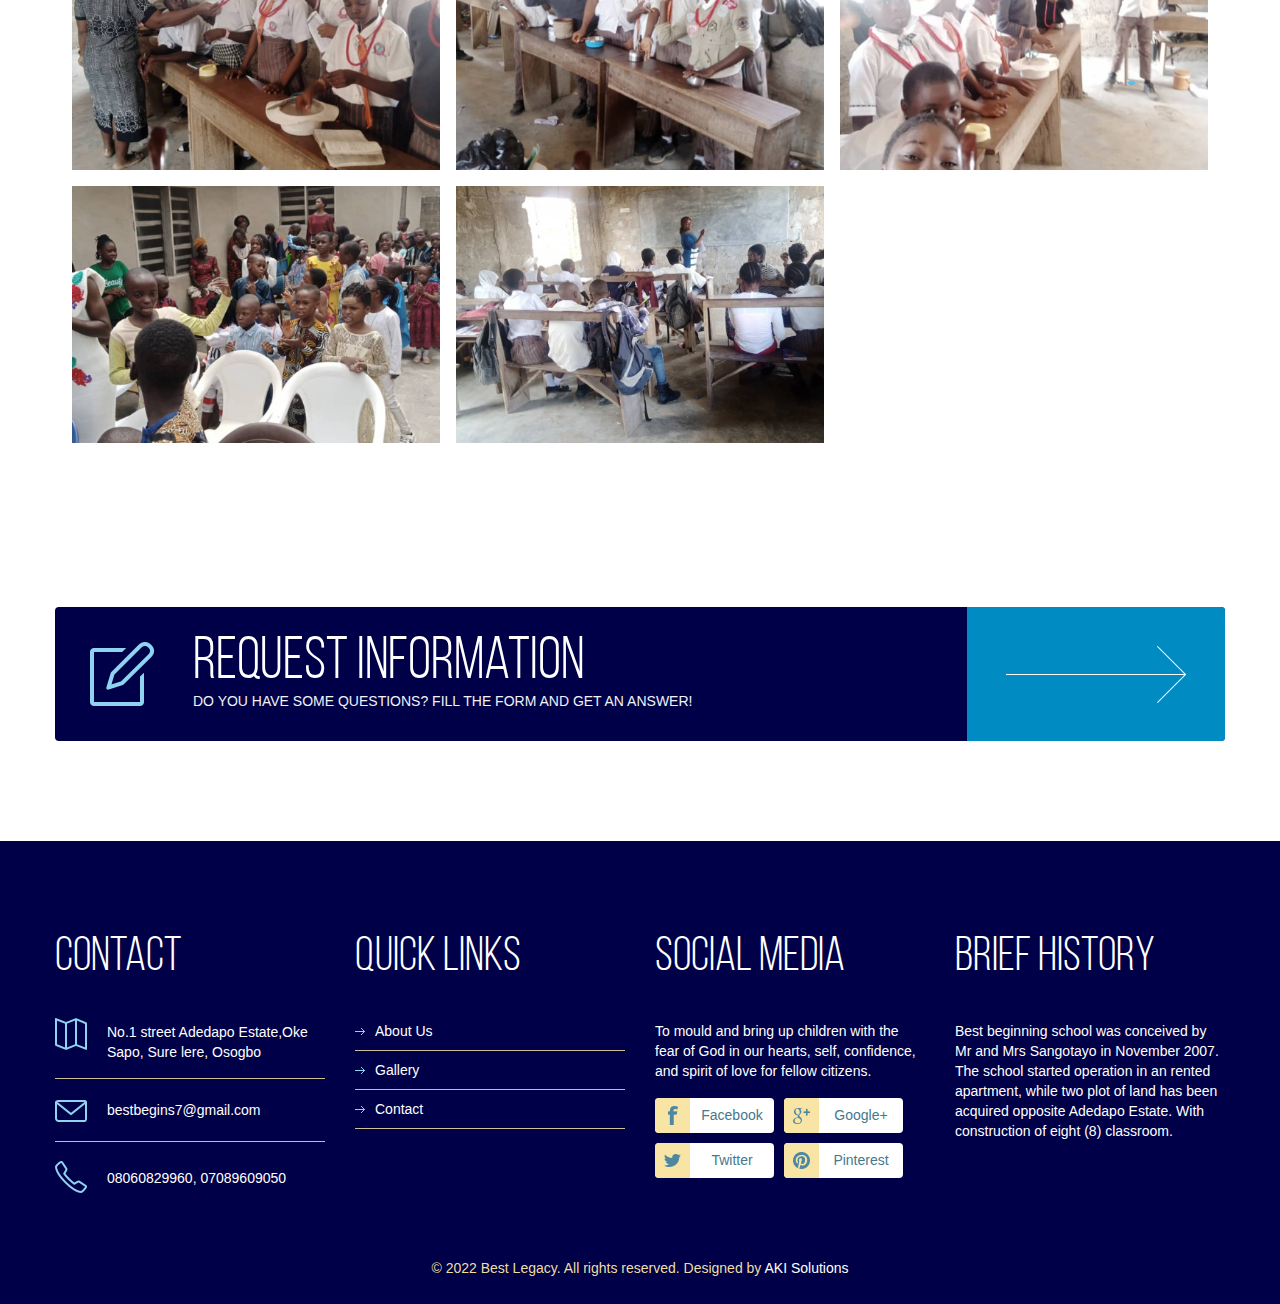
==== commit f97292a5: "save to github" ====
--- a/index.html
+++ b/index.html
@@ -72,7 +72,8 @@
               <div class="overlay"></div>
 				<div class="container">
 					<div class="info">
-						<h2>Welcome to  Best Beginning School <br/><span style="position: relative; top: 30px;">promoting lifelong learning<span></h2>
+						<h2 style="position: relative; left: -450px;">Welcome to  Best Beginning School <br/><p style="text-transform: lowercase;">promoting lifelong learning<p></h2>
+							
 						<a href="#about">Learn More</a>
 					</div>
 				</div>
@@ -82,7 +83,8 @@
 				<div class="overlay"></div>
 				<div class="container">
 					<div class="info">
-						<h2>Best Beginning School <br><span style="position: relative; top: 30px;">improved social interaction</span></h2>
+						<h2 style="position: relative; left: -500px;">Best Beginning School <br><p style="text-transform: lowercase;">promoting lifelong learning</p></h2>
+						
 						<a href="#about">Learn More</a>
 					</div>
 				</div>
@@ -164,8 +166,8 @@
 					<div class="containerbar">
 						<div class="card">
 							<div class="card-images">
-								<a href="./images/Untitled design (6)/1.png" data-lightbox="photos">
-									<img src="./images/Untitled design (6)/1.png" alt="Image Gallery">
+								<a href="./images/Untitled design (6)/6.png" data-lightbox="photos">
+									<img src="./images/Untitled design (6)/6.png" alt="Image Gallery">
 								</a>
 							</div>
 						</div>
@@ -199,13 +201,6 @@
 						</div>
 						<div class="card">
 							<div class="card-images">
-								<a href="./images/Untitled design (6)/6.png" data-lightbox="photos">
-									<img src="./images/Untitled design (6)/6.png" alt="Image Gallery">
-								</a>
-							</div>
-						</div>
-						<div class="card">
-							<div class="card-images">
 								<a href="./images/Untitled design (6)/7.png" data-lightbox="photos">
 									<img src="./images/Untitled design (6)/7.png" alt="Image Gallery">
 								</a>
@@ -281,7 +276,6 @@
 								</a>
 							</div>
 						</div>
-
 						<div class="card">
 							<div class="card-images">
 								<a href="./images/Untitled design (6)/18.png" data-lightbox="photos">
@@ -289,6 +283,7 @@
 								</a>
 							</div>
 						</div>
+
 						<div class="card">
 							<div class="card-images">
 								<a href="./images/Untitled design (6)/19.png" data-lightbox="photos">
@@ -309,6 +304,13 @@
 									<img src="./images/Untitled design (6)/21.png" alt="Image Gallery">
 								</a>
 							</div>
+						</div>
+						<div class="card">
+							<!-- <div class="card-images">
+								<a href="./images/Untitled design (6)/22.png" data-lightbox="photos">
+									<img src="./images/Untitled design (6)/22.png" alt="Image Gallery">
+								</a>
+							</div> -->
 						</div>
 					</div>
 				</main>
